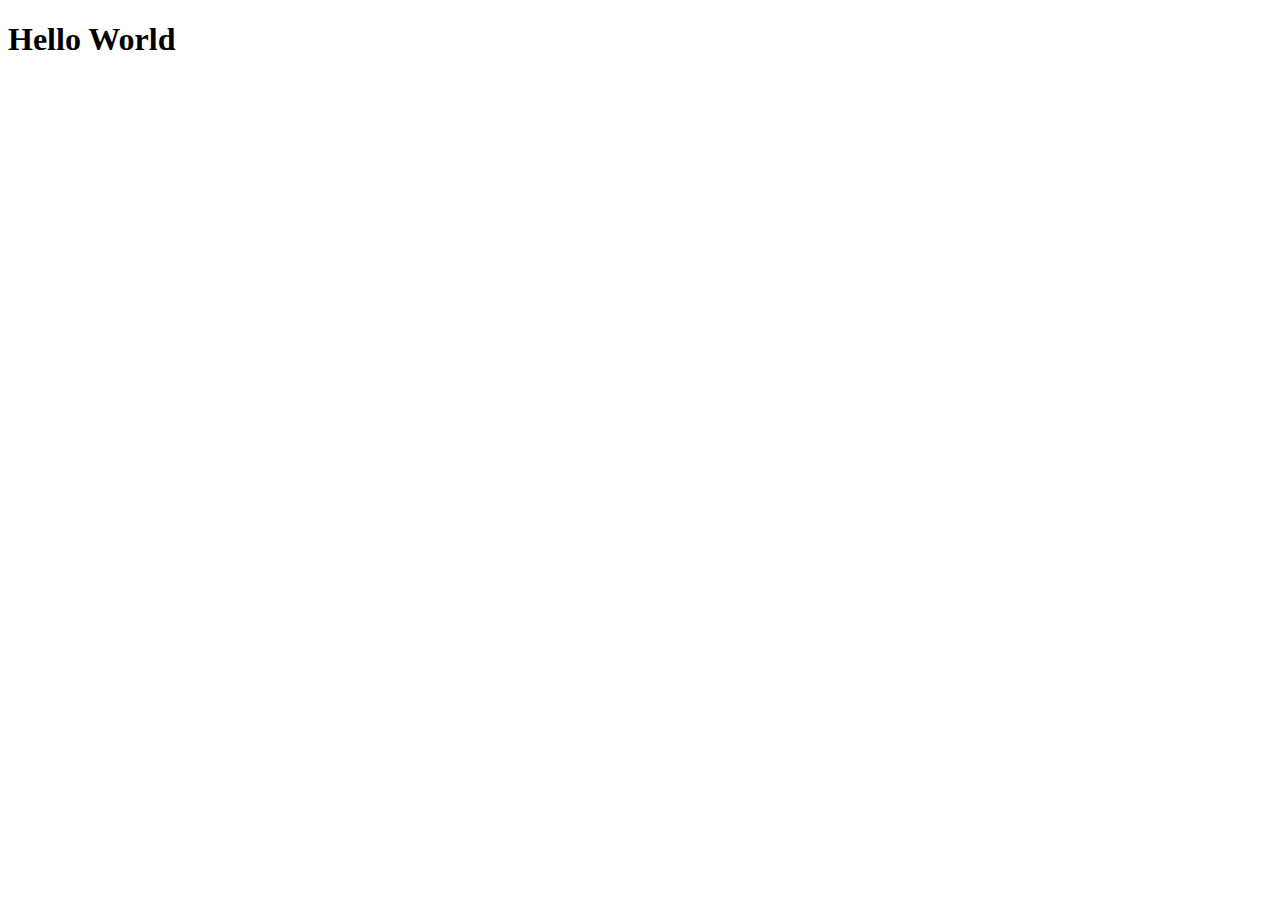
==== index.html @ 8eb497e4 "adadaad" ====
<!DOCTYPE html>
<html lang="en">
  <head>
    <meta charset="UTF-8" />
    <meta http-equiv="X-UA-Compatible" content="IE=edge" />
    <meta name="viewport" content="width=<device-width>, initial-scale=1.0" />
    <title>Document</title>
  </head>
  <body>
    <h1>Hello World</h1>
  </body>
</html>
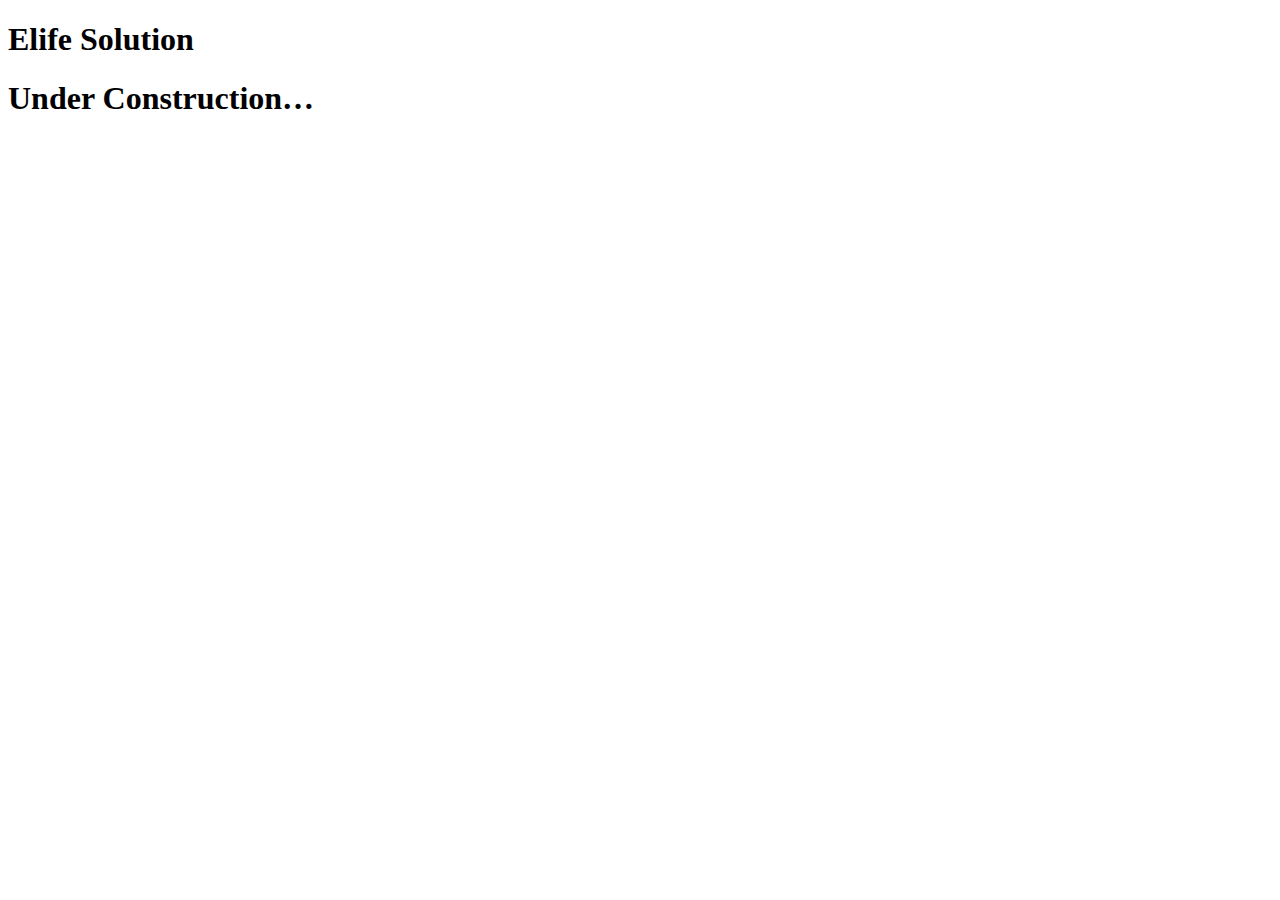
==== commit 406d62d3: "adadaaddfdfdffsffsfsfs" ====
--- a/index.html
+++ b/index.html
@@ -7,6 +7,7 @@
     <title>Document</title>
   </head>
   <body>
-    <h1>Hello World</h1>
+    <h1>Elife Solution</h1>
+    <h1>Under Construction…</h1>
   </body>
 </html>
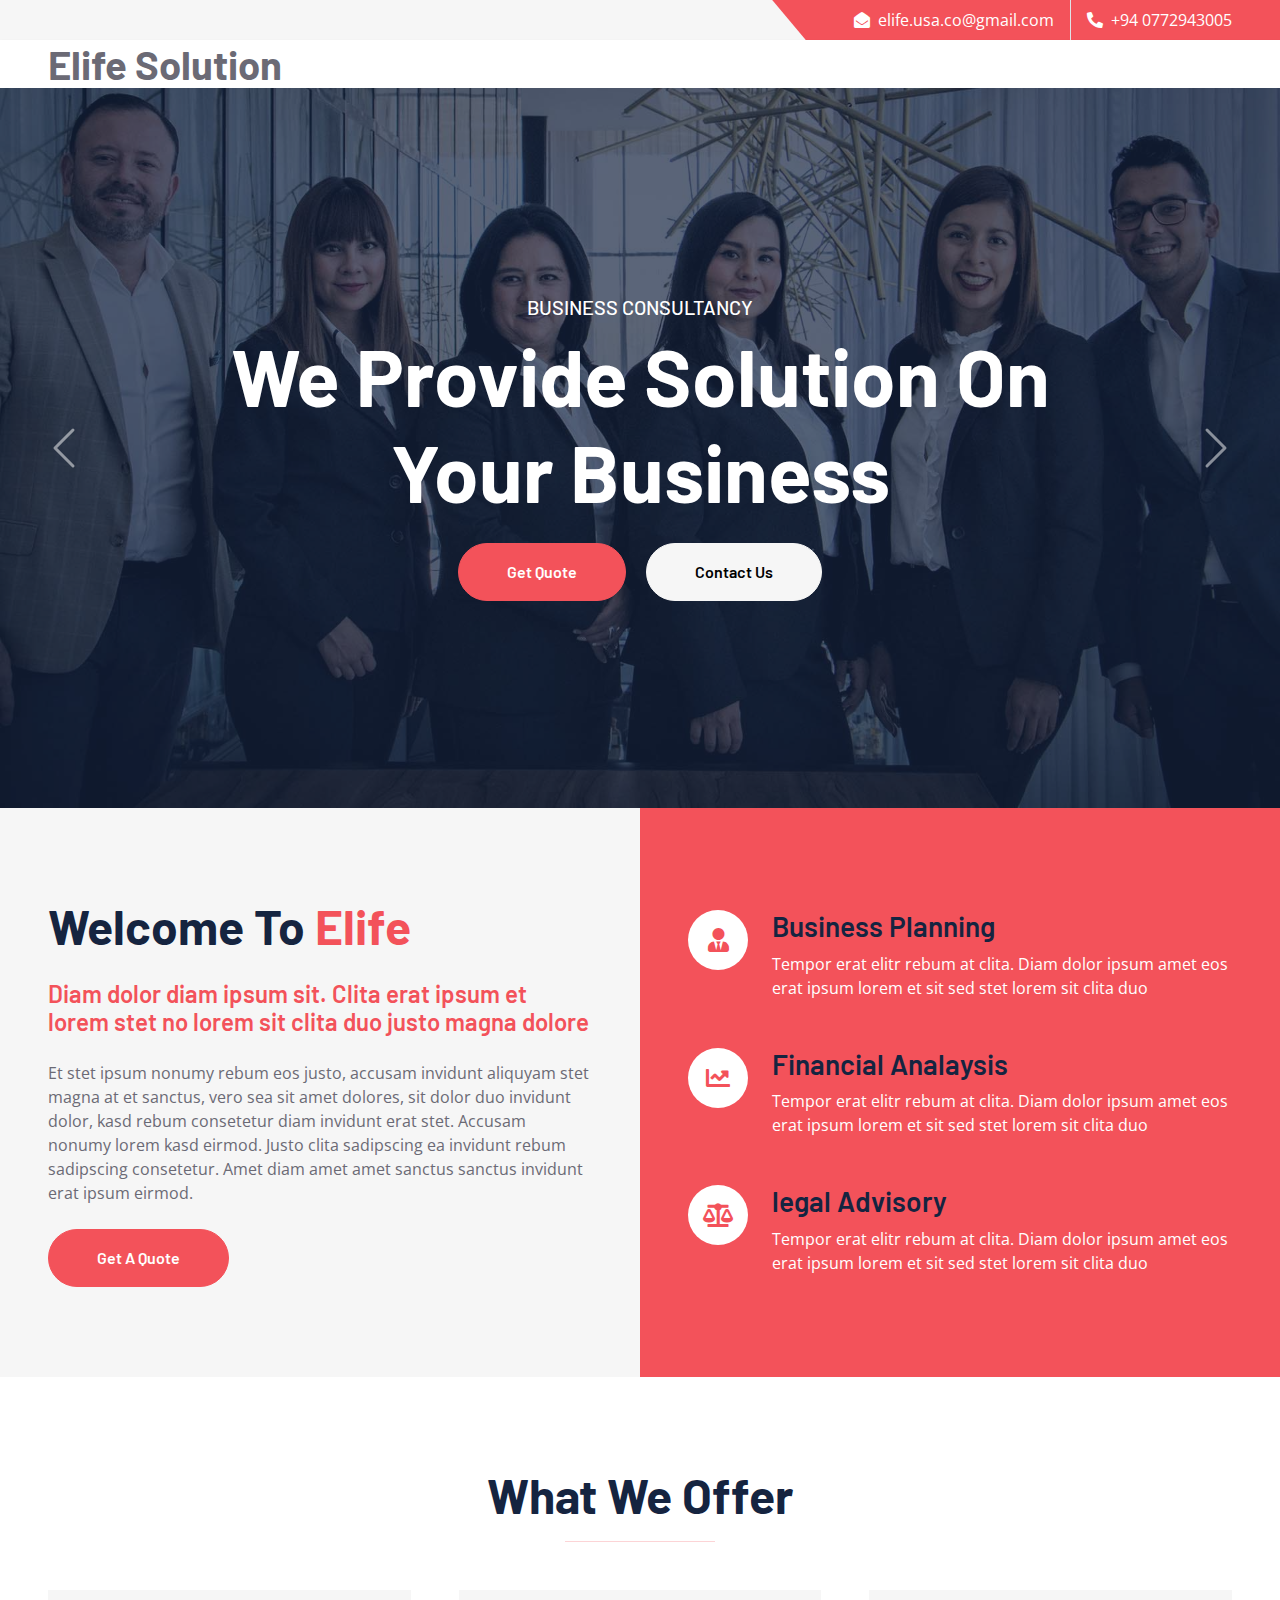
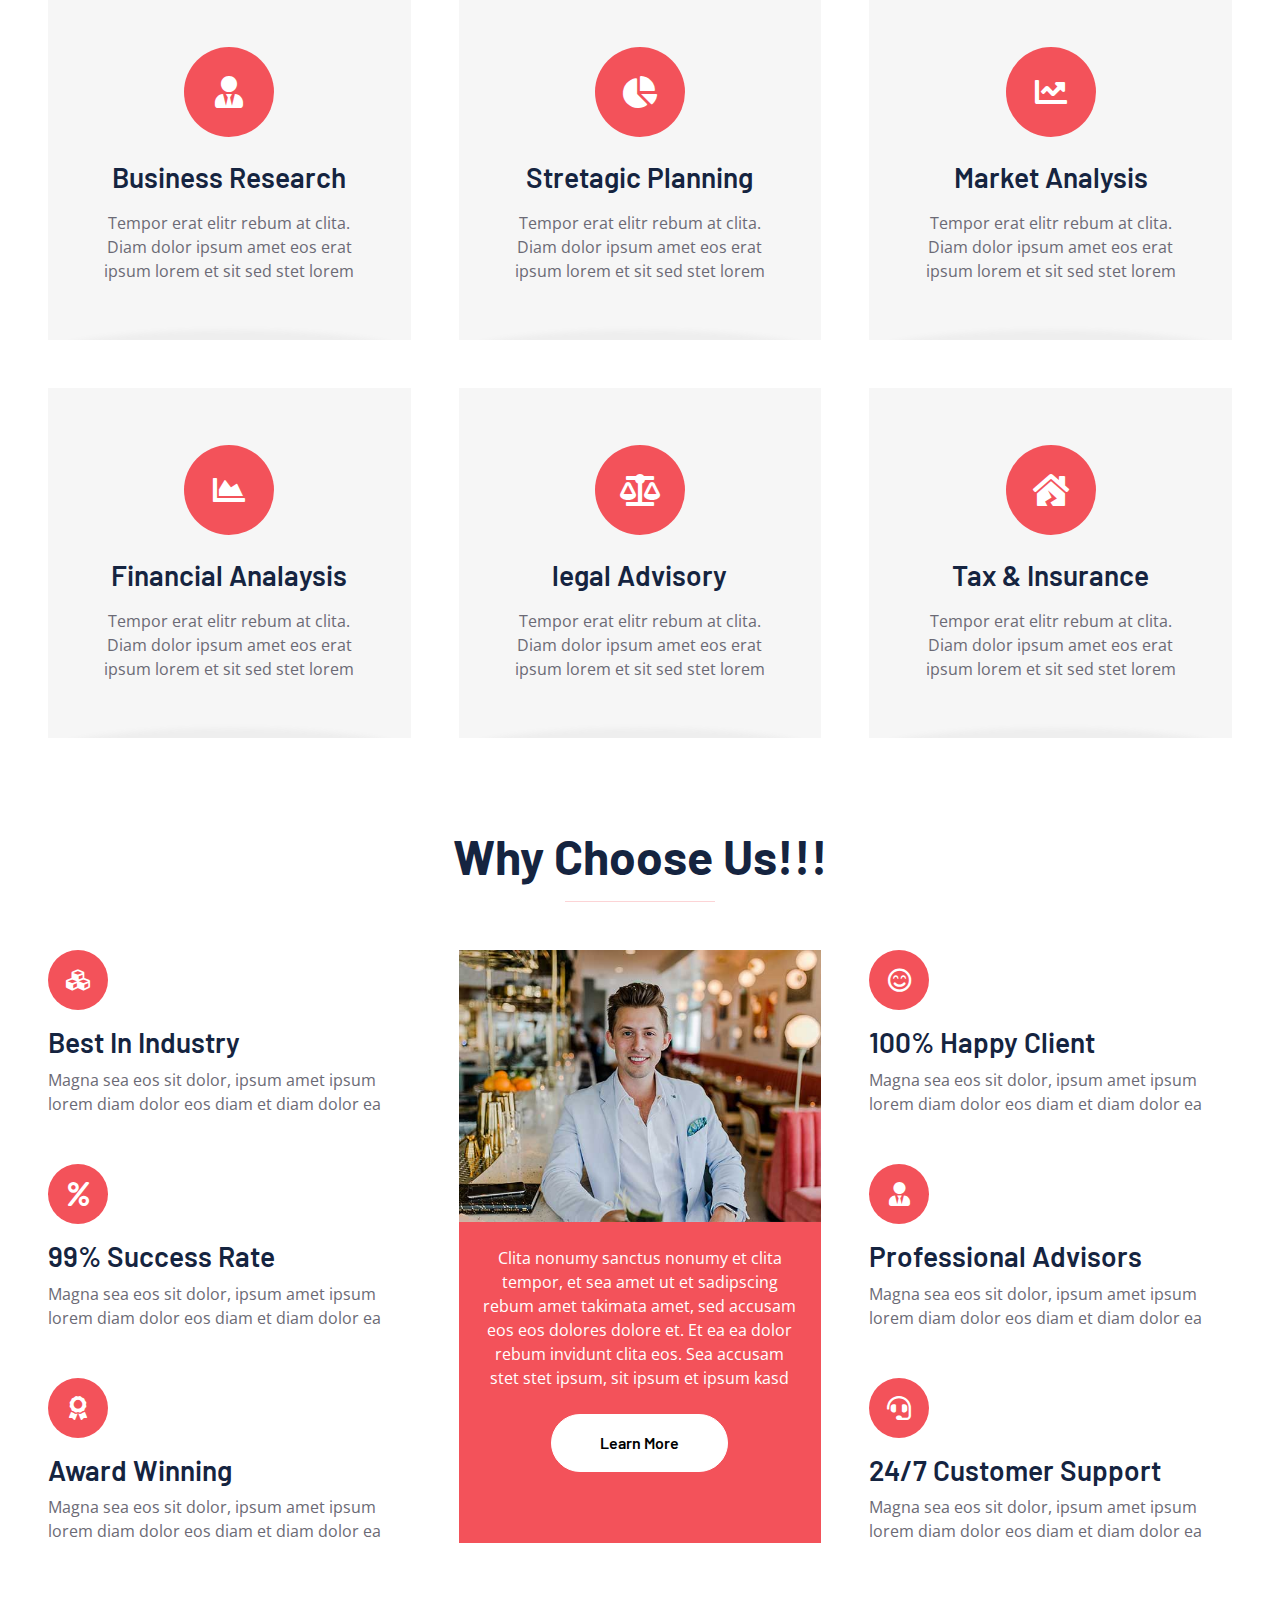
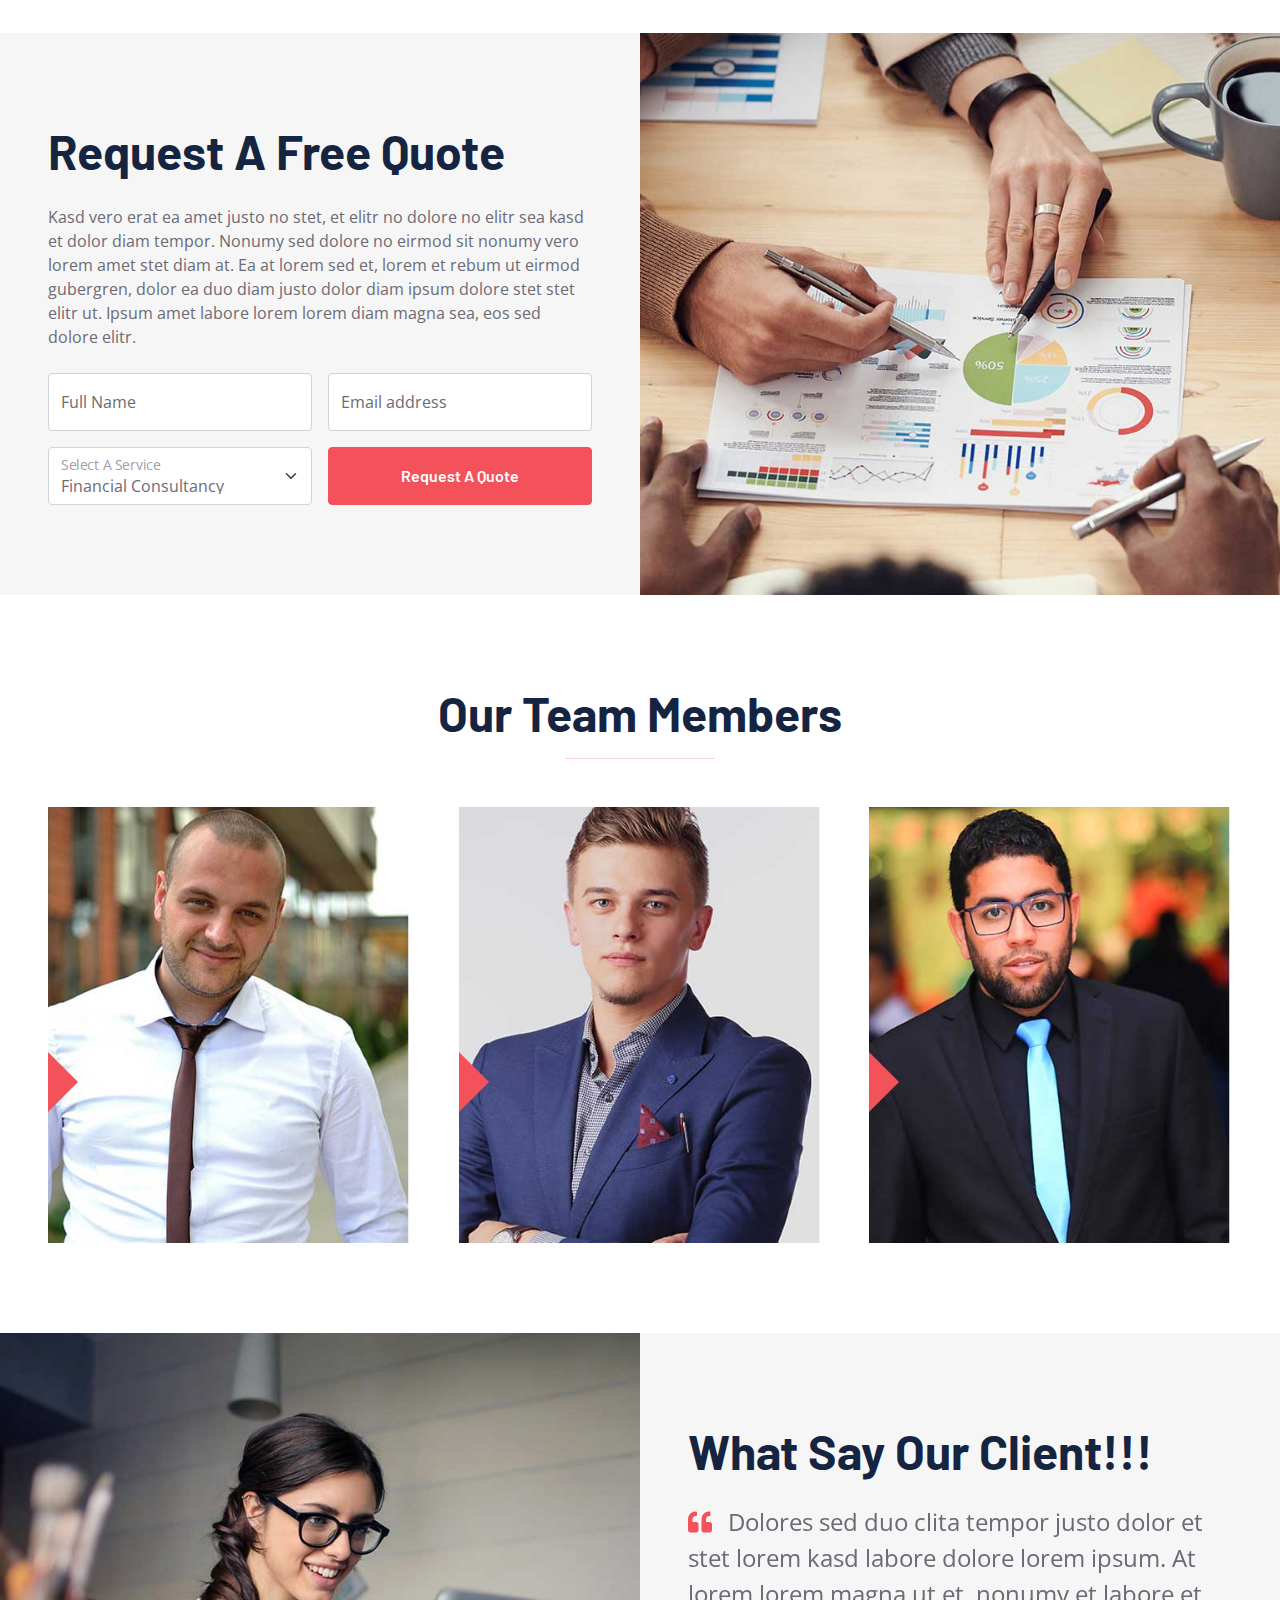
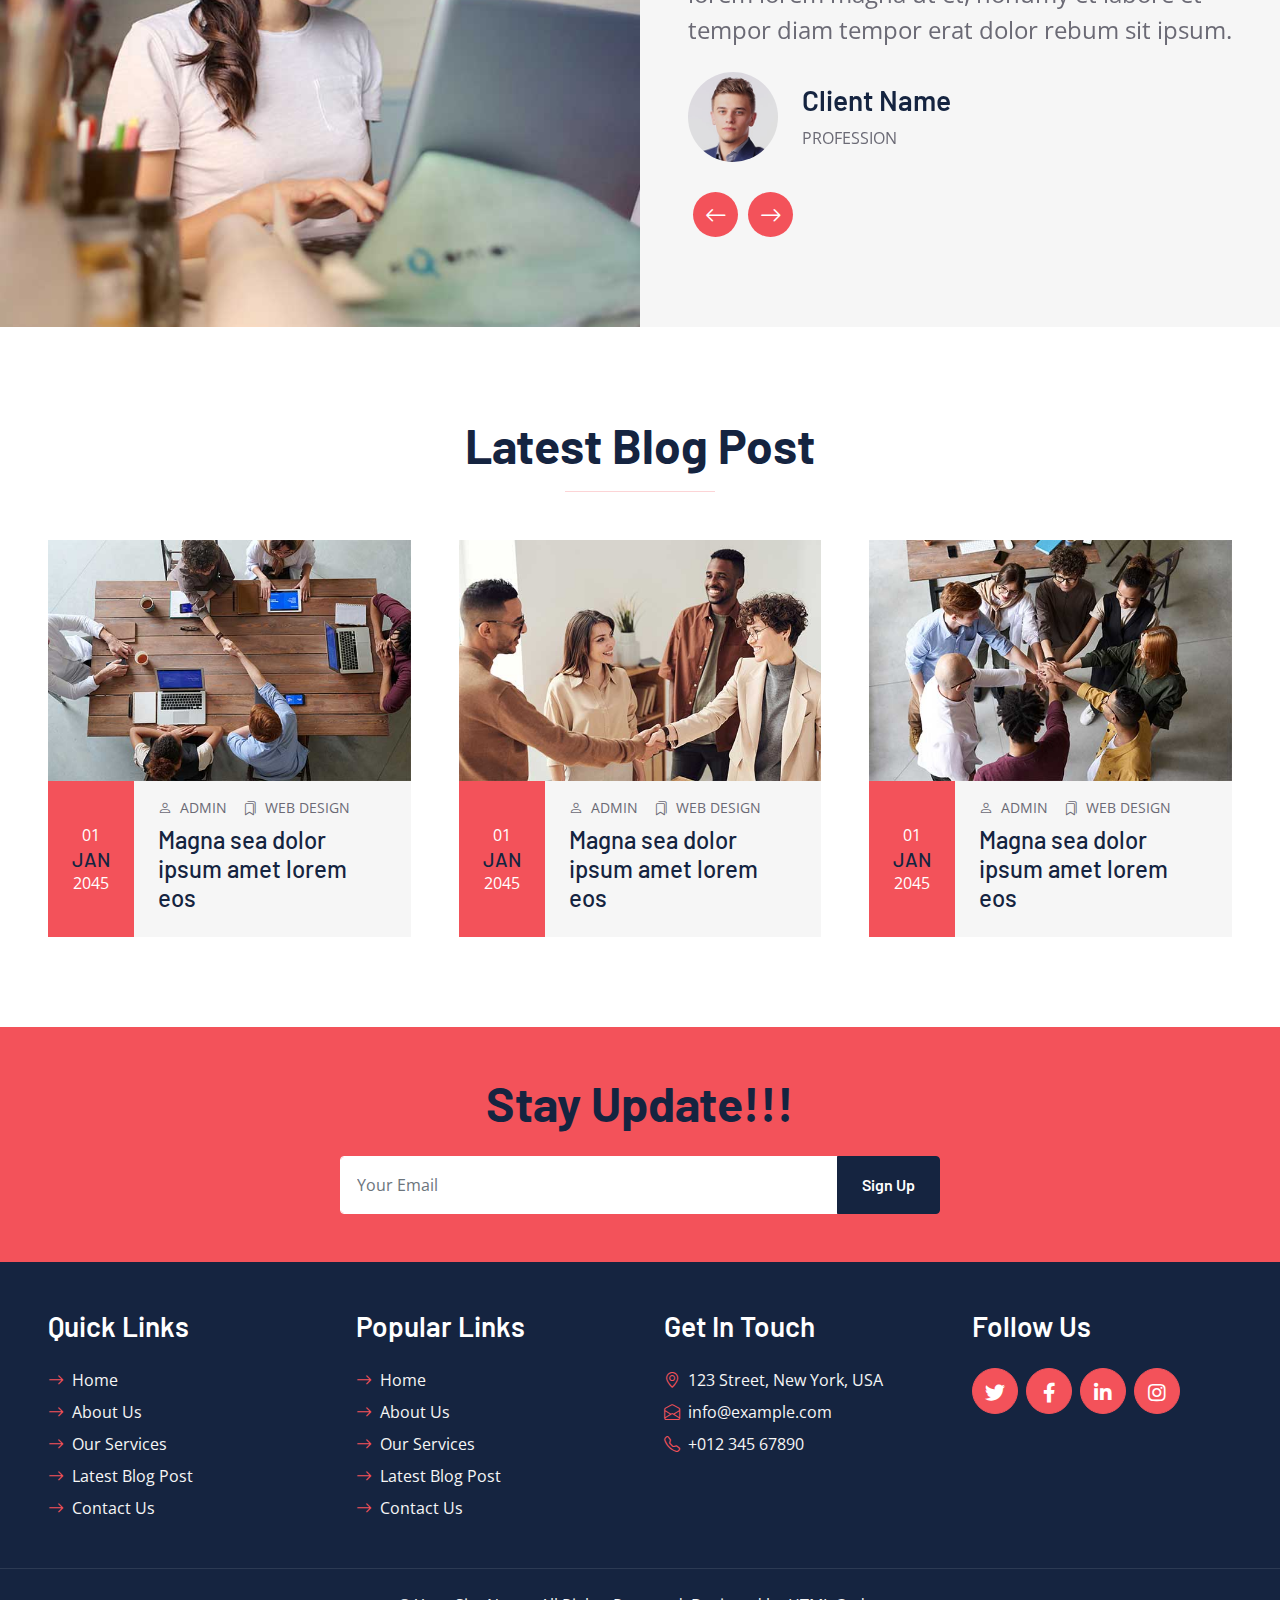
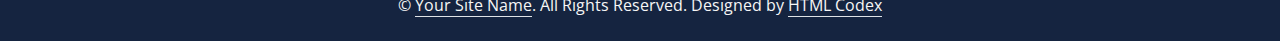
==== commit 9e3f2afc: "adadaaddfdfdffsffsfsfs" ====
--- a/index.html
+++ b/index.html
@@ -1,13 +1,593 @@
 <!DOCTYPE html>
 <html lang="en">
-  <head>
-    <meta charset="UTF-8" />
-    <meta http-equiv="X-UA-Compatible" content="IE=edge" />
-    <meta name="viewport" content="width=<device-width>, initial-scale=1.0" />
-    <title>Document</title>
-  </head>
-  <body>
-    <h1>Elife Solution</h1>
-    <h1>Under Construction…</h1>
-  </body>
-</html>
+
+<head>
+    <meta charset="utf-8">
+    <title>CONSULT - Consultancy Website Template</title>
+    <meta content="width=device-width, initial-scale=1.0" name="viewport">
+    <meta content="Free HTML Templates" name="keywords">
+    <meta content="Free HTML Templates" name="description">
+
+    <!-- Favicon -->
+    <link href="img/favicon.ico" rel="icon">
+
+    <!-- Google Web Fonts -->
+    <link rel="preconnect" href="https://fonts.googleapis.com">
+    <link rel="preconnect" href="https://fonts.gstatic.com" crossorigin>
+    <link href="https://fonts.googleapis.com/css2?family=Barlow:wght@500;600;700&family=Open+Sans:wght@400;600&display=swap" rel="stylesheet"> 
+
+    <!-- Icon Font Stylesheet -->
+    <link href="https://cdnjs.cloudflare.com/ajax/libs/font-awesome/5.10.0/css/all.min.css" rel="stylesheet">
+    <link href="https://cdn.jsdelivr.net/npm/bootstrap-icons@1.4.1/font/bootstrap-icons.css" rel="stylesheet">
+
+    <!-- Libraries Stylesheet -->
+    <link href="lib/owlcarousel/assets/owl.carousel.min.css" rel="stylesheet">
+
+    <!-- Customized Bootstrap Stylesheet -->
+    <link href="css/bootstrap.min.css" rel="stylesheet">
+
+    <!-- Template Stylesheet -->
+    <link href="css/style.css" rel="stylesheet">
+</head>
+
+<div>
+    <!-- Topbar Start -->
+    <div class="container-fluid bg-secondary ps-5 pe-0 d-none d-lg-block">
+        <div class="row gx-0">
+            <div class="col-md-6 text-center text-lg-start mb-2 mb-lg-0">
+                <!-- <div class="d-inline-flex align-items-center">
+                    <a class="text-body py-2 pe-3 border-end" href=""><small>FAQs</small></a>
+                    <a class="text-body py-2 px-3 border-end" href=""><small>Support</small></a>
+                    <a class="text-body py-2 px-3 border-end" href=""><small>Privacy</small></a>
+                    <a class="text-body py-2 px-3 border-end" href=""><small>Policy</small></a>
+                    <a class="text-body py-2 ps-3" href=""><small>Career</small></a>
+                </div> -->
+            </div>
+            <div class="col-md-6 text-center text-lg-end">
+                <div class="position-relative d-inline-flex align-items-center bg-primary text-white top-shape px-5">
+                    <div class="me-3 pe-3 border-end py-2">
+                        <p class="m-0"><i class="fa fa-envelope-open me-2"></i>elife.usa.co@gmail.com</p>
+                    </div>
+                    <div class="py-2">
+                        <p class="m-0"><i class="fa fa-phone-alt me-2"></i>+94 0772943005</p>
+                    </div>
+                </div>
+            </div>
+        </div>
+    </div>
+    <!-- Topbar End -->
+
+
+    <!-- Navbar Start -->
+    <nav class="navbar navbar-expand-lg bg-white navbar-light shadow-sm px-5 py-3 py-lg-0">
+        <a href="index.html" class="navbar-brand p-0">
+            <h1 class="m-0 text-body text-primary">
+                
+                <!-- <i class="far fa-smile text-primary me-2"> -->
+
+
+            </i>Elife Solution</h1>
+        </a>
+        <button class="navbar-toggler" type="button" data-bs-toggle="collapse" data-bs-target="#navbarCollapse">
+            <span class="navbar-toggler-icon"></span>
+        </button>
+        <div class="collapse navbar-collapse" id="navbarCollapse">
+            <!-- <div class="navbar-nav ms-auto py-0 me-n3">
+                <a href="index.html" class="nav-item nav-link active">Home</a>
+                <a href="about.html" class="nav-item nav-link">About</a>
+                <a href="service.html" class="nav-item nav-link">Service</a>
+                <div class="nav-item dropdown">
+                    <a href="#" class="nav-link dropdown-toggle" data-bs-toggle="dropdown">Pages</a>
+                    <div class="dropdown-menu m-0">
+                        <a href="blog.html" class="dropdown-item">Blog Grid</a>
+                        <a href="detail.html" class="dropdown-item">Blog Detail</a>
+                        <a href="feature.html" class="dropdown-item">Features</a>
+                        <a href="quote.html" class="dropdown-item">Quote Form</a>
+                        <a href="team.html" class="dropdown-item">The Team</a>
+                        <a href="testimonial.html" class="dropdown-item">Testimonial</a>
+                    </div>
+                </div>
+                <a href="contact.html" class="nav-item nav-link">Contact</a>
+            </div> -->
+        </div>
+    </nav>
+    <!-- Navbar End -->
+
+
+    <!-- Carousel Start -->
+    <div class="container-fluid p-0">
+        <div id="header-carousel" class="carousel slide carousel-fade" data-bs-ride="carousel">
+            <div class="carousel-inner">
+                <div class="carousel-item active">
+                    <img class="w-100" src="img/carousel-1.jpg" alt="Image">
+                    <div class="carousel-caption d-flex flex-column align-items-center justify-content-center">
+                        <div class="p-3" style="max-width: 900px;">
+                            <h5 class="text-white text-uppercase">Business Consultancy</h5>
+                            <h1 class="display-1 text-white mb-md-4">We Provide Solution On Your Business</h1>
+                            <a href="" class="btn btn-primary py-md-3 px-md-5 me-3 rounded-pill">Get Quote</a>
+                            <a href="" class="btn btn-secondary py-md-3 px-md-5 rounded-pill">Contact Us</a>
+                        </div>
+                    </div>
+                </div>
+                <div class="carousel-item">
+                    <img class="w-100" src="img/carousel-2.jpg" alt="Image">
+                    <div class="carousel-caption d-flex flex-column align-items-center justify-content-center">
+                        <div class="p-3" style="max-width: 900px;">
+                            <h5 class="text-white text-uppercase">Business Consultancy</h5>
+                            <h1 class="display-1 text-white mb-md-4">Take Our Help To Reach The Top Level</h1>
+                            <a href="" class="btn btn-primary py-md-3 px-md-5 me-3 rounded-pill">Get Quote</a>
+                            <a href="" class="btn btn-secondary py-md-3 px-md-5 rounded-pill">Contact Us</a>
+                        </div>
+                    </div>
+                </div>
+            </div>
+            <button class="carousel-control-prev" type="button" data-bs-target="#header-carousel"
+                data-bs-slide="prev">
+                <span class="carousel-control-prev-icon" aria-hidden="true"></span>
+                <span class="visually-hidden">Previous</span>
+            </button>
+            <button class="carousel-control-next" type="button" data-bs-target="#header-carousel"
+                data-bs-slide="next">
+                <span class="carousel-control-next-icon" aria-hidden="true"></span>
+                <span class="visually-hidden">Next</span>
+            </button>
+        </div>
+    </div>
+    <!-- Carousel End -->
+
+
+    <!-- About Start -->
+    <div class="container-fluid bg-secondary p-0">
+        <div class="row g-0">
+            <div class="col-lg-6 py-6 px-5">
+                <h1 class="display-5 mb-4">Welcome To <span class="text-primary">Elife</span></h1>
+                <h4 class="text-primary mb-4">Diam dolor diam ipsum sit. Clita erat ipsum et lorem stet no lorem sit clita duo justo magna dolore</h4>
+                <p class="mb-4">Et stet ipsum nonumy rebum eos justo, accusam invidunt aliquyam stet magna at et sanctus, vero sea sit amet dolores, sit dolor duo invidunt dolor, kasd rebum consetetur diam invidunt erat stet. Accusam nonumy lorem kasd eirmod. Justo clita sadipscing ea invidunt rebum sadipscing consetetur. Amet diam amet amet sanctus sanctus invidunt erat ipsum eirmod.</p>
+                <a href="" class="btn btn-primary py-md-3 px-md-5 rounded-pill">Get A Quote</a>
+            </div>
+            <div class="col-lg-6">
+                <div class="h-100 d-flex flex-column justify-content-center bg-primary p-5">
+                    <div class="d-flex text-white mb-5">
+                        <div class="d-flex flex-shrink-0 align-items-center justify-content-center bg-white text-primary rounded-circle mx-auto mb-4" style="width: 60px; height: 60px;">
+                            <i class="fa fa-user-tie fs-4"></i>
+                        </div>
+                        <div class="ps-4">
+                            <h3>Business Planning</h3>
+                            <p class="mb-0">Tempor erat elitr rebum at clita. Diam dolor ipsum amet eos erat ipsum lorem et sit sed stet lorem sit clita duo</p>
+                        </div>
+                    </div>
+                    <div class="d-flex text-white mb-5">
+                        <div class="d-flex flex-shrink-0 align-items-center justify-content-center bg-white text-primary rounded-circle mx-auto mb-4" style="width: 60px; height: 60px;">
+                            <i class="fa fa-chart-line fs-4"></i>
+                        </div>
+                        <div class="ps-4">
+                            <h3>Financial Analaysis</h3>
+                            <p class="mb-0">Tempor erat elitr rebum at clita. Diam dolor ipsum amet eos erat ipsum lorem et sit sed stet lorem sit clita duo</p>
+                        </div>
+                    </div>
+                    <div class="d-flex text-white">
+                        <div class="d-flex flex-shrink-0 align-items-center justify-content-center bg-white text-primary rounded-circle mx-auto mb-4" style="width: 60px; height: 60px;">
+                            <i class="fa fa-balance-scale fs-4"></i>
+                        </div>
+                        <div class="ps-4">
+                            <h3>legal Advisory</h3>
+                            <p class="mb-0">Tempor erat elitr rebum at clita. Diam dolor ipsum amet eos erat ipsum lorem et sit sed stet lorem sit clita duo</p>
+                        </div>
+                    </div>
+                </div>
+            </div>
+        </div>
+    </div>
+    <!-- About End -->
+    
+
+    <!-- Services Start -->
+    <div class="container-fluid pt-6 px-5">
+        <div class="text-center mx-auto mb-5" style="max-width: 600px;">
+            <h1 class="display-5 mb-0">What We Offer</h1>
+            <hr class="w-25 mx-auto bg-primary">
+        </div>
+        <div class="row g-5">
+            <div class="col-lg-4 col-md-6">
+                <div class="service-item bg-secondary text-center px-5">
+                    <div class="d-flex align-items-center justify-content-center bg-primary text-white rounded-circle mx-auto mb-4" style="width: 90px; height: 90px;">
+                        <i class="fa fa-user-tie fa-2x"></i>
+                    </div>
+                    <h3 class="mb-3">Business Research</h3>
+                    <p class="mb-0">Tempor erat elitr rebum at clita. Diam dolor ipsum amet eos erat ipsum lorem et sit sed stet lorem</p>
+                </div>
+            </div>
+            <div class="col-lg-4 col-md-6">
+                <div class="service-item bg-secondary text-center px-5">
+                    <div class="d-flex align-items-center justify-content-center bg-primary text-white rounded-circle mx-auto mb-4" style="width: 90px; height: 90px;">
+                        <i class="fa fa-chart-pie fa-2x"></i>
+                    </div>
+                    <h3 class="mb-3">Stretagic Planning</h3>
+                    <p class="mb-0">Tempor erat elitr rebum at clita. Diam dolor ipsum amet eos erat ipsum lorem et sit sed stet lorem</p>
+                </div>
+            </div>
+            <div class="col-lg-4 col-md-6">
+                <div class="service-item bg-secondary text-center px-5">
+                    <div class="d-flex align-items-center justify-content-center bg-primary text-white rounded-circle mx-auto mb-4" style="width: 90px; height: 90px;">
+                        <i class="fa fa-chart-line fa-2x"></i>
+                    </div>
+                    <h3 class="mb-3">Market Analysis</h3>
+                    <p class="mb-0">Tempor erat elitr rebum at clita. Diam dolor ipsum amet eos erat ipsum lorem et sit sed stet lorem</p>
+                </div>
+            </div>
+            <div class="col-lg-4 col-md-6">
+                <div class="service-item bg-secondary text-center px-5">
+                    <div class="d-flex align-items-center justify-content-center bg-primary text-white rounded-circle mx-auto mb-4" style="width: 90px; height: 90px;">
+                        <i class="fa fa-chart-area fa-2x"></i>
+                    </div>
+                    <h3 class="mb-3">Financial Analaysis</h3>
+                    <p class="mb-0">Tempor erat elitr rebum at clita. Diam dolor ipsum amet eos erat ipsum lorem et sit sed stet lorem</p>
+                </div>
+            </div>
+            <div class="col-lg-4 col-md-6">
+                <div class="service-item bg-secondary text-center px-5">
+                    <div class="d-flex align-items-center justify-content-center bg-primary text-white rounded-circle mx-auto mb-4" style="width: 90px; height: 90px;">
+                        <i class="fa fa-balance-scale fa-2x"></i>
+                    </div>
+                    <h3 class="mb-3">legal Advisory</h3>
+                    <p class="mb-0">Tempor erat elitr rebum at clita. Diam dolor ipsum amet eos erat ipsum lorem et sit sed stet lorem</p>
+                </div>
+            </div>
+            <div class="col-lg-4 col-md-6">
+                <div class="service-item bg-secondary text-center px-5">
+                    <div class="d-flex align-items-center justify-content-center bg-primary text-white rounded-circle mx-auto mb-4" style="width: 90px; height: 90px;">
+                        <i class="fa fa-house-damage fa-2x"></i>
+                    </div>
+                    <h3 class="mb-3">Tax & Insurance</h3>
+                    <p class="mb-0">Tempor erat elitr rebum at clita. Diam dolor ipsum amet eos erat ipsum lorem et sit sed stet lorem</p>
+                </div>
+            </div>
+        </div>
+    </div>
+    <!-- Services End -->
+
+
+    <!-- Features Start -->
+    <div class="container-fluid py-6 px-5">
+        <div class="text-center mx-auto mb-5" style="max-width: 600px;">
+            <h1 class="display-5 mb-0">Why Choose Us!!!</h1>
+            <hr class="w-25 mx-auto bg-primary">
+        </div>
+        <div class="row g-5">
+            <div class="col-lg-4">
+                <div class="row g-5">
+                    <div class="col-12">
+                        <div class="bg-primary rounded-circle d-flex align-items-center justify-content-center mb-3" style="width: 60px; height: 60px;">
+                            <i class="fa fa-cubes fs-4 text-white"></i>
+                        </div>
+                        <h3>Best In Industry</h3>
+                        <p class="mb-0">Magna sea eos sit dolor, ipsum amet ipsum lorem diam dolor eos diam et diam dolor ea</p>
+                    </div>
+                    <div class="col-12">
+                        <div class="bg-primary rounded-circle d-flex align-items-center justify-content-center mb-3" style="width: 60px; height: 60px;">
+                            <i class="fa fa-percent fs-4 text-white"></i>
+                        </div>
+                        <h3>99% Success Rate</h3>
+                        <p class="mb-0">Magna sea eos sit dolor, ipsum amet ipsum lorem diam dolor eos diam et diam dolor ea</p>
+                    </div>
+                    <div class="col-12">
+                        <div class="bg-primary rounded-circle d-flex align-items-center justify-content-center mb-3" style="width: 60px; height: 60px;">
+                            <i class="fa fa-award fs-4 text-white"></i>
+                        </div>
+                        <h3>Award Winning</h3>
+                        <p class="mb-0">Magna sea eos sit dolor, ipsum amet ipsum lorem diam dolor eos diam et diam dolor ea</p>
+                    </div>
+                </div>
+            </div>
+            <div class="col-lg-4">
+                <div class="d-block bg-primary h-100 text-center">
+                    <img class="img-fluid" src="img/feature.jpg" alt="">
+                    <div class="p-4">
+                        <p class="text-white mb-4">Clita nonumy sanctus nonumy et clita tempor, et sea amet ut et sadipscing rebum amet takimata amet, sed accusam eos eos dolores dolore et. Et ea ea dolor rebum invidunt clita eos. Sea accusam stet stet ipsum, sit ipsum et ipsum kasd</p>
+                        <a href="" class="btn btn-light py-md-3 px-md-5 rounded-pill mb-2">Learn More</a>
+                    </div>
+                </div>
+            </div>
+            <div class="col-lg-4">
+                <div class="row g-5">
+                    <div class="col-12">
+                        <div class="bg-primary rounded-circle d-flex align-items-center justify-content-center mb-3" style="width: 60px; height: 60px;">
+                            <i class="far fa-smile-beam fs-4 text-white"></i>
+                        </div>
+                        <h3>100% Happy Client</h3>
+                        <p class="mb-0">Magna sea eos sit dolor, ipsum amet ipsum lorem diam dolor eos diam et diam dolor ea</p>
+                    </div>
+                    <div class="col-12">
+                        <div class="bg-primary rounded-circle d-flex align-items-center justify-content-center mb-3" style="width: 60px; height: 60px;">
+                            <i class="fa fa-user-tie fs-4 text-white"></i>
+                        </div>
+                        <h3>Professional Advisors</h3>
+                        <p class="mb-0">Magna sea eos sit dolor, ipsum amet ipsum lorem diam dolor eos diam et diam dolor ea</p>
+                    </div>
+                    <div class="col-12">
+                        <div class="bg-primary rounded-circle d-flex align-items-center justify-content-center mb-3" style="width: 60px; height: 60px;">
+                            <i class="fa fa-headset fs-4 text-white"></i>
+                        </div>
+                        <h3>24/7 Customer Support</h3>
+                        <p class="mb-0">Magna sea eos sit dolor, ipsum amet ipsum lorem diam dolor eos diam et diam dolor ea</p>
+                    </div>
+                </div>
+            </div>
+        </div>
+    </div>
+    <!-- Features Start -->
+
+
+    <!-- Quote Start -->
+    <div class="container-fluid bg-secondary px-0">
+        <div class="row g-0">
+            <div class="col-lg-6 py-6 px-5">
+                <h1 class="display-5 mb-4">Request A Free Quote</h1>
+                <p class="mb-4">Kasd vero erat ea amet justo no stet, et elitr no dolore no elitr sea kasd et dolor diam tempor. Nonumy sed dolore no eirmod sit nonumy vero lorem amet stet diam at. Ea at lorem sed et, lorem et rebum ut eirmod gubergren, dolor ea duo diam justo dolor diam ipsum dolore stet stet elitr ut. Ipsum amet labore lorem lorem diam magna sea, eos sed dolore elitr.</p>
+                <form>
+                    <div class="row gx-3">
+                        <div class="col-6">
+                            <div class="form-floating">
+                                <input type="text" class="form-control" id="form-floating-1" placeholder="John Doe">
+                                <label for="form-floating-1">Full Name</label>
+                            </div>
+                        </div>
+                        <div class="col-6">
+                            <div class="form-floating mb-3">
+                                <input type="email" class="form-control" id="form-floating-2" placeholder="name@example.com">
+                                <label for="form-floating-2">Email address</label>
+                            </div>
+                        </div>
+                        <div class="col-6">
+                            <div class="form-floating">
+                                <select class="form-select" id="floatingSelect" aria-label="Financial Consultancy">
+                                    <option selected>Financial Consultancy</option>
+                                    <option value="1">Strategy Consultancy</option>
+                                    <option value="2">Tax Consultancy</option>
+                                </select>
+                                <label for="floatingSelect">Select A Service</label>
+                            </div>
+                        </div>
+                        <div class="col-6">
+                            <button class="btn btn-primary w-100 h-100" type="submit">Request A Quote</button>
+                        </div>
+                    </div>
+                </form>
+            </div>
+            <div class="col-lg-6" style="min-height: 400px;">
+                <div class="position-relative h-100">
+                    <img class="position-absolute w-100 h-100" src="img/quote.jpg" style="object-fit: cover;">
+                </div>
+            </div>
+        </div>
+    </div>
+    <!-- Quote End -->
+
+
+    <!-- Team Start -->
+    <div class="container-fluid py-6 px-5">
+        <div class="text-center mx-auto mb-5" style="max-width: 600px;">
+            <h1 class="display-5 mb-0">Our Team Members</h1>
+            <hr class="w-25 mx-auto bg-primary">
+        </div>
+        <div class="row g-5">
+            <div class="col-lg-4">
+                <div class="team-item position-relative overflow-hidden">
+                    <img class="img-fluid w-100" src="img/team-1.jpg" alt="">
+                    <div class="team-text w-100 position-absolute top-50 text-center bg-primary p-4">
+                        <h3 class="text-white">Full Name</h3>
+                        <p class="text-white text-uppercase mb-0">Designation</p>
+                    </div>
+                </div>
+            </div>
+            <div class="col-lg-4">
+                <div class="team-item position-relative overflow-hidden">
+                    <img class="img-fluid w-100" src="img/team-2.jpg" alt="">
+                    <div class="team-text w-100 position-absolute top-50 text-center bg-primary p-4">
+                        <h3 class="text-white">Full Name</h3>
+                        <p class="text-white text-uppercase mb-0">Designation</p>
+                    </div>
+                </div>
+            </div>
+            <div class="col-lg-4">
+                <div class="team-item position-relative overflow-hidden">
+                    <img class="img-fluid w-100" src="img/team-3.jpg" alt="">
+                    <div class="team-text w-100 position-absolute top-50 text-center bg-primary p-4">
+                        <h3 class="text-white">Full Name</h3>
+                        <p class="text-white text-uppercase mb-0">Designation</p>
+                    </div>
+                </div>
+            </div>
+        </div>
+    </div>
+    <!-- Team End -->
+
+
+    <!-- Testimonial Start -->
+    <div class="container-fluid bg-secondary p-0">
+        <div class="row g-0">
+            <div class="col-lg-6" style="min-height: 500px;">
+                <div class="position-relative h-100">
+                    <img class="position-absolute w-100 h-100" src="img/testimonial.jpg" style="object-fit: cover;">
+                </div>
+            </div>
+            <div class="col-lg-6 py-6 px-5">
+                <h1 class="display-5 mb-4">What Say Our Client!!!</h1>
+                <div class="owl-carousel testimonial-carousel">
+                    <div class="testimonial-item">
+                        <p class="fs-4 fw-normal mb-4"><i class="fa fa-quote-left text-primary me-3"></i>Dolores sed duo clita tempor justo dolor et stet lorem kasd labore dolore lorem ipsum. At lorem lorem magna ut et, nonumy et labore et tempor diam tempor erat dolor rebum sit ipsum.</p>
+                        <div class="d-flex align-items-center">
+                            <img class="img-fluid rounded-circle" src="img/testimonial-1.jpg" alt="">
+                            <div class="ps-4">
+                                <h3>Client Name</h3>
+                                <span class="text-uppercase">Profession</span>
+                            </div>
+                        </div>
+                    </div>
+                    <div class="testimonial-item">
+                        <p class="fs-4 fw-normal mb-4"><i class="fa fa-quote-left text-primary me-3"></i>Dolores sed duo clita tempor justo dolor et stet lorem kasd labore dolore lorem ipsum. At lorem lorem magna ut et, nonumy et labore et tempor diam tempor erat dolor rebum sit ipsum.</p>
+                        <div class="d-flex align-items-center">
+                            <img class="img-fluid rounded-circle" src="img/testimonial-2.jpg" alt="">
+                            <div class="ps-4">
+                                <h3>Client Name</h3>
+                                <span class="text-uppercase">Profession</span>
+                            </div>
+                        </div>
+                    </div>
+                </div>
+            </div>
+        </div>
+    </div>
+    <!-- Testimonial End -->
+
+
+    <!-- Blog Start -->
+    <div class="container-fluid py-6 px-5">
+        <div class="text-center mx-auto mb-5" style="max-width: 600px;">
+            <h1 class="display-5 mb-0">Latest Blog Post</h1>
+            <hr class="w-25 mx-auto bg-primary">
+        </div>
+        <div class="row g-5">
+            <div class="col-lg-4">
+                <div class="blog-item">
+                    <div class="position-relative overflow-hidden">
+                        <img class="img-fluid" src="img/blog-1.jpg" alt="">
+                    </div>
+                    <div class="bg-secondary d-flex">
+                        <div class="flex-shrink-0 d-flex flex-column justify-content-center text-center bg-primary text-white px-4">
+                            <span>01</span>
+                            <h5 class="text-uppercase m-0">Jan</h5>
+                            <span>2045</span>
+                        </div>
+                        <div class="d-flex flex-column justify-content-center py-3 px-4">
+                            <div class="d-flex mb-2">
+                                <small class="text-uppercase me-3"><i class="bi bi-person me-2"></i>Admin</small>
+                                <small class="text-uppercase me-3"><i class="bi bi-bookmarks me-2"></i>Web Design</small>
+                            </div>
+                            <a class="h4" href="">Magna sea dolor ipsum amet lorem eos</a>
+                        </div>
+                    </div>
+                </div>
+            </div>
+            <div class="col-lg-4">
+                <div class="blog-item">
+                    <div class="position-relative overflow-hidden">
+                        <img class="img-fluid" src="img/blog-2.jpg" alt="">
+                    </div>
+                    <div class="bg-secondary d-flex">
+                        <div class="flex-shrink-0 d-flex flex-column justify-content-center text-center bg-primary text-white px-4">
+                            <span>01</span>
+                            <h5 class="text-uppercase m-0">Jan</h5>
+                            <span>2045</span>
+                        </div>
+                        <div class="d-flex flex-column justify-content-center py-3 px-4">
+                            <div class="d-flex mb-2">
+                                <small class="text-uppercase me-3"><i class="bi bi-person me-2"></i>Admin</small>
+                                <small class="text-uppercase me-3"><i class="bi bi-bookmarks me-2"></i>Web Design</small>
+                            </div>
+                            <a class="h4" href="">Magna sea dolor ipsum amet lorem eos</a>
+                        </div>
+                    </div>
+                </div>
+            </div>
+            <div class="col-lg-4">
+                <div class="blog-item">
+                    <div class="position-relative overflow-hidden">
+                        <img class="img-fluid" src="img/blog-3.jpg" alt="">
+                    </div>
+                    <div class="bg-secondary d-flex">
+                        <div class="flex-shrink-0 d-flex flex-column justify-content-center text-center bg-primary text-white px-4">
+                            <span>01</span>
+                            <h5 class="text-uppercase m-0">Jan</h5>
+                            <span>2045</span>
+                        </div>
+                        <div class="d-flex flex-column justify-content-center py-3 px-4">
+                            <div class="d-flex mb-2">
+                                <small class="text-uppercase me-3"><i class="bi bi-person me-2"></i>Admin</small>
+                                <small class="text-uppercase me-3"><i class="bi bi-bookmarks me-2"></i>Web Design</small>
+                            </div>
+                            <a class="h4" href="">Magna sea dolor ipsum amet lorem eos</a>
+                        </div>
+                    </div>
+                </div>
+            </div>
+        </div>
+    </div>
+    <!-- Blog End -->
+    
+
+    <!-- Footer Start -->
+    <div class="container-fluid bg-primary text-secondary p-5">
+        <div class="row g-5">
+            <div class="col-12 text-center">
+                <h1 class="display-5 mb-4">Stay Update!!!</h1>
+                <form class="mx-auto" style="max-width: 600px;">
+                    <div class="input-group">
+                        <input type="text" class="form-control border-white p-3" placeholder="Your Email">
+                        <button class="btn btn-dark px-4">Sign Up</button>
+                    </div>
+                </form>
+            </div>
+        </div>
+    </div>
+    <div class="container-fluid bg-dark text-secondary p-5">
+        <div class="row g-5">
+            <div class="col-lg-3 col-md-6">
+                <h3 class="text-white mb-4">Quick Links</h3>
+                <div class="d-flex flex-column justify-content-start">
+                    <a class="text-secondary mb-2" href="#"><i class="bi bi-arrow-right text-primary me-2"></i>Home</a>
+                    <a class="text-secondary mb-2" href="#"><i class="bi bi-arrow-right text-primary me-2"></i>About Us</a>
+                    <a class="text-secondary mb-2" href="#"><i class="bi bi-arrow-right text-primary me-2"></i>Our Services</a>
+                    <a class="text-secondary mb-2" href="#"><i class="bi bi-arrow-right text-primary me-2"></i>Latest Blog Post</a>
+                    <a class="text-secondary" href="#"><i class="bi bi-arrow-right text-primary me-2"></i>Contact Us</a>
+                </div>
+            </div>
+            <div class="col-lg-3 col-md-6">
+                <h3 class="text-white mb-4">Popular Links</h3>
+                <div class="d-flex flex-column justify-content-start">
+                    <a class="text-secondary mb-2" href="#"><i class="bi bi-arrow-right text-primary me-2"></i>Home</a>
+                    <a class="text-secondary mb-2" href="#"><i class="bi bi-arrow-right text-primary me-2"></i>About Us</a>
+                    <a class="text-secondary mb-2" href="#"><i class="bi bi-arrow-right text-primary me-2"></i>Our Services</a>
+                    <a class="text-secondary mb-2" href="#"><i class="bi bi-arrow-right text-primary me-2"></i>Latest Blog Post</a>
+                    <a class="text-secondary" href="#"><i class="bi bi-arrow-right text-primary me-2"></i>Contact Us</a>
+                </div>
+            </div>
+            <div class="col-lg-3 col-md-6">
+                <h3 class="text-white mb-4">Get In Touch</h3>
+                <p class="mb-2"><i class="bi bi-geo-alt text-primary me-2"></i>123 Street, New York, USA</p>
+                <p class="mb-2"><i class="bi bi-envelope-open text-primary me-2"></i>info@example.com</p>
+                <p class="mb-0"><i class="bi bi-telephone text-primary me-2"></i>+012 345 67890</p>
+            </div>
+            <div class="col-lg-3 col-md-6">
+                <h3 class="text-white mb-4">Follow Us</h3>
+                <div class="d-flex">
+                    <a class="btn btn-lg btn-primary btn-lg-square rounded-circle me-2" href="#"><i class="fab fa-twitter fw-normal"></i></a>
+                    <a class="btn btn-lg btn-primary btn-lg-square rounded-circle me-2" href="#"><i class="fab fa-facebook-f fw-normal"></i></a>
+                    <a class="btn btn-lg btn-primary btn-lg-square rounded-circle me-2" href="#"><i class="fab fa-linkedin-in fw-normal"></i></a>
+                    <a class="btn btn-lg btn-primary btn-lg-square rounded-circle" href="#"><i class="fab fa-instagram fw-normal"></i></a>
+                </div>
+            </div>
+        </div>
+    </div>
+    <div class="container-fluid bg-dark text-secondary text-center border-top py-4 px-5" style="border-color: rgba(256, 256, 256, .1) !important;">
+        <p class="m-0">&copy; <a class="text-secondary border-bottom" href="#">Your Site Name</a>. All Rights Reserved. Designed by <a class="text-secondary border-bottom" href="https://htmlcodex.com">HTML Codex</a></p>
+    </div>
+    <!-- Footer End -->
+
+
+    <!-- Back to Top -->
+    <a href="#" class="btn btn-lg btn-primary btn-lg-square rounded-circle back-to-top"><i class="bi bi-arrow-up"></i></a>
+
+
+    <!-- JavaScript Libraries -->
+    <script src="https://code.jquery.com/jquery-3.4.1.min.js"></script>
+    <script src="https://cdn.jsdelivr.net/npm/bootstrap@5.0.0/dist/js/bootstrap.bundle.min.js"></script>
+    <script src="lib/easing/easing.min.js"></script>
+    <script src="lib/waypoints/waypoints.min.js"></script>
+    <script src="lib/owlcarousel/owl.carousel.min.js"></script>
+
+    <!-- Template Javascript -->
+    <script src="js/main.js"></script>
+</body>
+
+</html>--- a/css/style.css
+++ b/css/style.css
@@ -0,0 +1,254 @@
+/********** Template CSS **********/
+:root {
+    --primary: #F3525A;
+    --secondary: #F6F6F6;
+    --light: #FFFFFF;
+    --dark: #152440;
+}
+
+h1,
+h2,
+.font-weight-bold {
+    font-weight: 700 !important;
+}
+
+h3,
+h4,
+.font-weight-semi-bold {
+    font-weight: 600 !important;
+}
+
+h5,
+h6,
+.font-weight-medium {
+    font-weight: 500 !important;
+}
+
+.pt-6 {
+    padding-top: 90px;
+}
+
+.pb-6 {
+    padding-bottom: 90px;
+}
+
+.py-6 {
+    padding-top: 90px;
+    padding-bottom: 90px;
+}
+
+.btn {
+    font-family: 'Barlow', sans-serif;
+    font-weight: 600;
+    transition: .5s;
+}
+
+.btn-primary {
+    color: #FFFFFF;
+}
+
+.btn-square {
+    width: 36px;
+    height: 36px;
+}
+
+.btn-sm-square {
+    width: 28px;
+    height: 28px;
+}
+
+.btn-lg-square {
+    width: 46px;
+    height: 46px;
+}
+
+.btn-square,
+.btn-sm-square,
+.btn-lg-square {
+    padding-left: 0;
+    padding-right: 0;
+    text-align: center;
+}
+
+.back-to-top {
+    position: fixed;
+    display: none;
+    right: 45px;
+    bottom: 45px;
+    z-index: 99;
+}
+
+.top-shape::before {
+    position: absolute;
+    content: "";
+    width: 35px;
+    height: 100%;
+    top: 0;
+    left: -17px;
+    background: var(--primary);
+    transform: skew(40deg);
+}
+
+.navbar-light .navbar-nav .nav-link {
+    font-family: 'Barlow', sans-serif;
+    padding: 35px 15px;
+    font-size: 18px;
+    text-transform: uppercase;
+    color: var(--dark);
+    outline: none;
+    transition: .5s;
+}
+
+.sticky-top.navbar-light .navbar-nav .nav-link {
+    padding: 20px 15px;
+}
+
+.navbar-light .navbar-nav .nav-link:hover,
+.navbar-light .navbar-nav .nav-link.active {
+    color: var(--primary);
+}
+
+@media (max-width: 991.98px) {
+    .navbar-light .navbar-nav .nav-link  {
+        padding: 10px 0;
+    }
+}
+
+.carousel-caption {
+    top: 0;
+    left: 0;
+    right: 0;
+    bottom: 0;
+    background: rgba(21, 36, 64, .7);
+    z-index: 1;
+}
+
+@media (max-width: 576px) {
+    .carousel-caption h5 {
+        font-size: 14px;
+        font-weight: 500 !important;
+    }
+
+    .carousel-caption h1 {
+        font-size: 30px;
+        font-weight: 600 !important;
+    }
+}
+
+.carousel-control-prev,
+.carousel-control-next {
+    width: 10%;
+}
+
+.carousel-control-prev-icon,
+.carousel-control-next-icon {
+    width: 3rem;
+    height: 3rem;
+}
+
+.service-item {
+    position: relative;
+    overflow: hidden;
+    height: 350px;
+    display: flex;
+    flex-direction: column;
+    align-items: center;
+    justify-content: center;
+    transition: .3s;
+}
+
+.service-item::after {
+    position: absolute;
+    content: "";
+    width: 100%;
+    height: 50px;
+    bottom: -50px;
+    left: 0;
+    background: var(--light);
+    border-radius: 100% 100% 0 0;
+    box-shadow: 0px -10px 5px #EEEEEE;
+    transition: .5s;
+}
+
+.service-item:hover::after {
+    bottom: -25px;
+}
+
+.service-item p {
+    transition: .3s;
+}
+
+.service-item:hover p {
+    margin-bottom: 25px !important;
+}
+
+.team-item img {
+    transform: scale(1.15);
+    margin-left: -30px;
+    transition: .5s;
+}
+
+.team-item:hover img {
+    margin-left: 0;
+}
+
+.team-item .team-text {
+    left: -100%;
+    transition: .5s;
+}
+
+.team-item .team-text::after {
+    position: absolute;
+    content: "";
+    width: 0;
+    height: 0;
+    top: 50%;
+    right: -60px;
+    margin-top: -30px;
+    border: 30px solid;
+    border-color: transparent transparent transparent var(--primary);
+}
+
+.team-item:hover .team-text {
+    left: 0;
+}
+
+.testimonial-carousel .owl-nav {
+    margin-top: 30px;
+    display: flex;
+    justify-content: start;
+}
+
+.testimonial-carousel .owl-nav .owl-prev,
+.testimonial-carousel .owl-nav .owl-next{
+    position: relative;
+    margin: 0 5px;
+    width: 45px;
+    height: 45px;
+    display: flex;
+    align-items: center;
+    justify-content: center;
+    color: #FFFFFF;
+    background: var(--primary);
+    font-size: 22px;
+    border-radius: 45px;
+    transition: .5s;
+}
+
+.testimonial-carousel .owl-nav .owl-prev:hover,
+.testimonial-carousel .owl-nav .owl-next:hover {
+    color: var(--dark);
+}
+
+.testimonial-carousel .owl-item img {
+    width: 90px;
+    height: 90px;
+}
+
+.blog-item img {
+    transition: .5s;
+}
+
+.blog-item:hover img {
+    transform: scale(1.1);
+}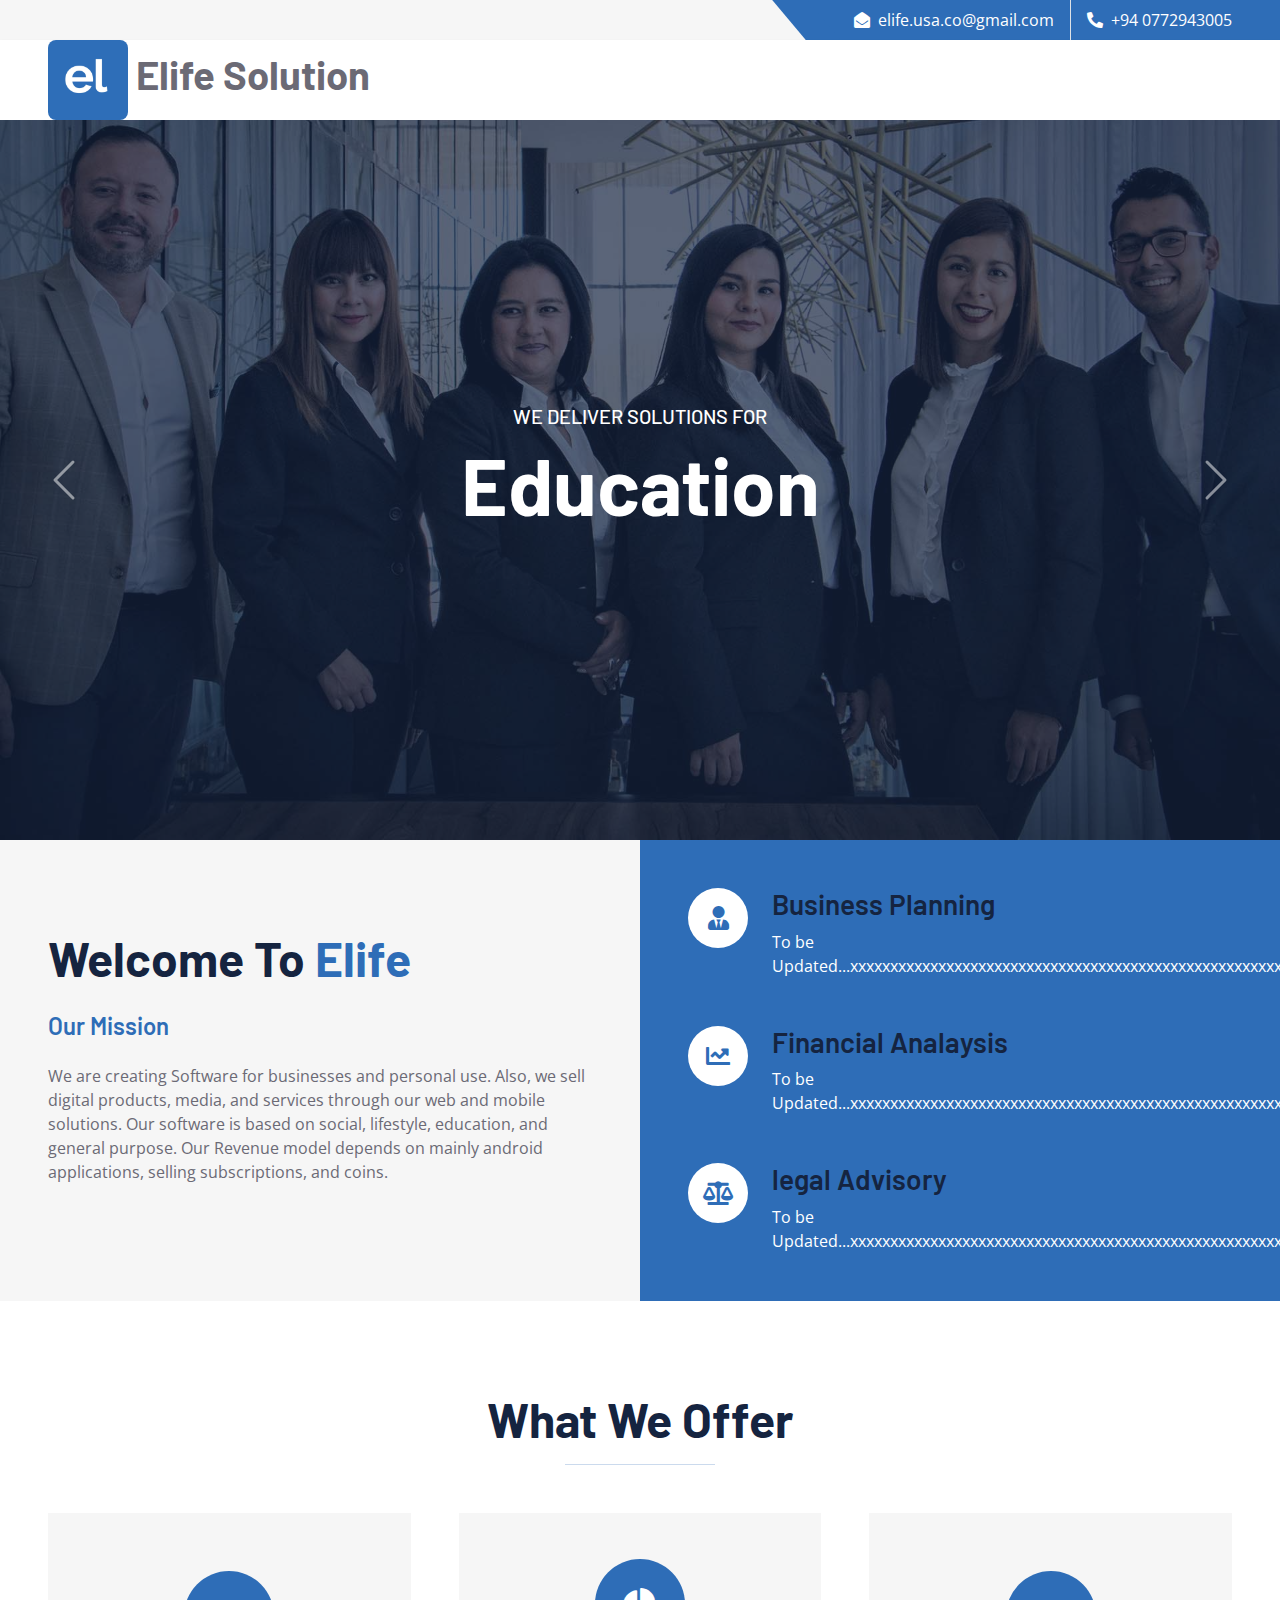
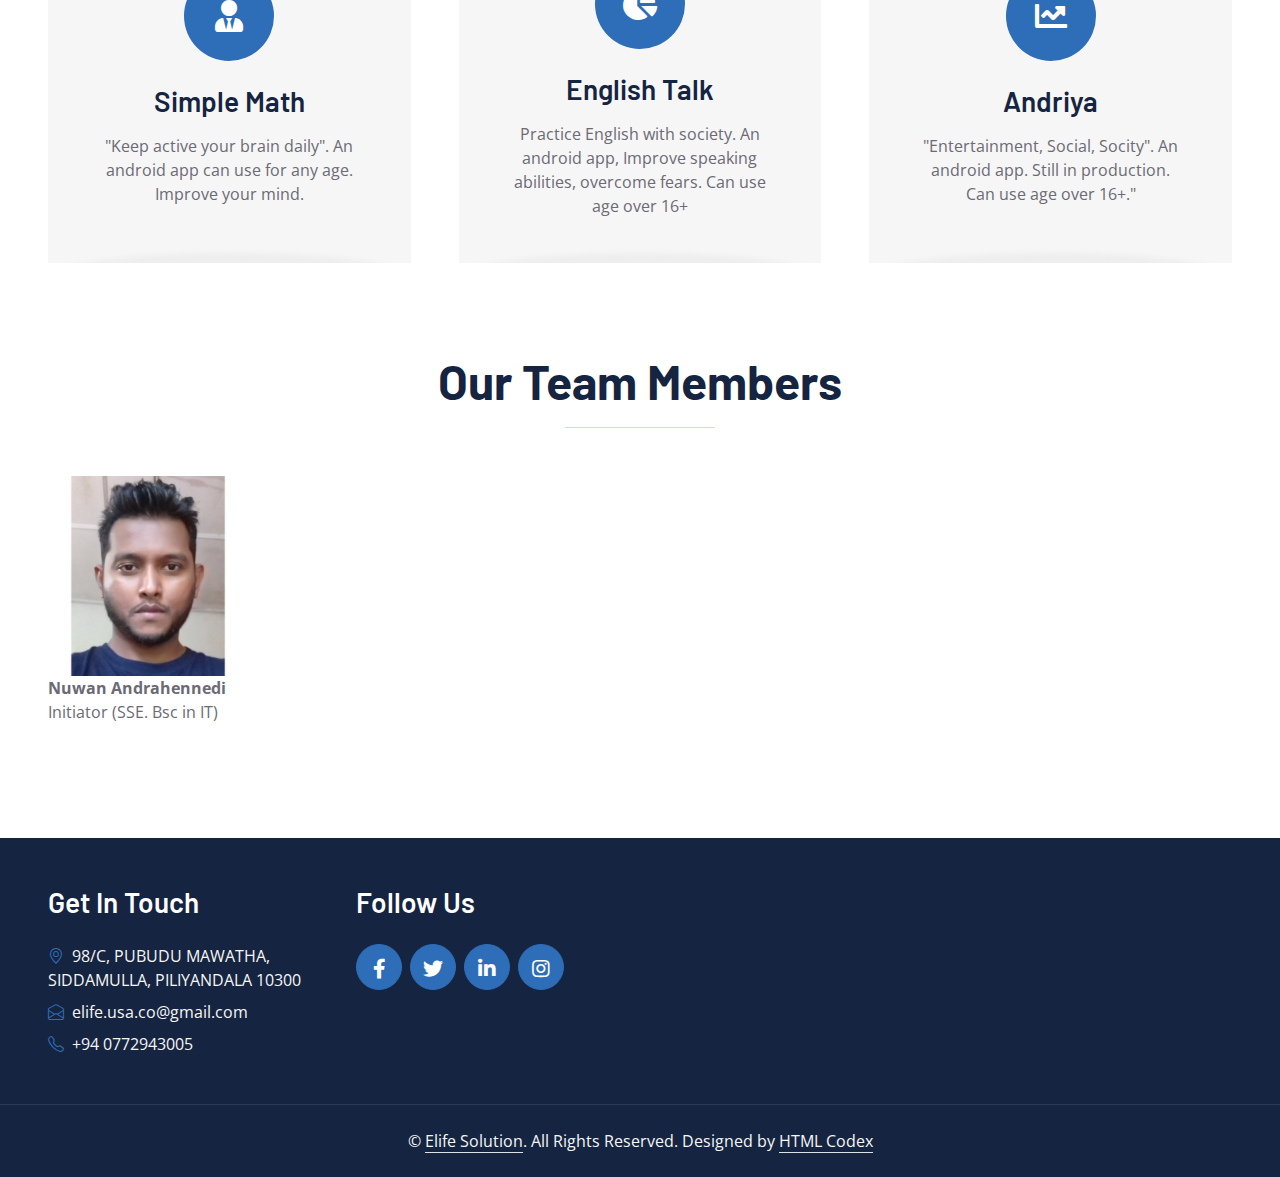
==== commit 220b7f70: "adadaaddfdfdffsffsfsfs" ====
--- a/index.html
+++ b/index.html
@@ -28,6 +28,29 @@
 
     <!-- Template Stylesheet -->
     <link href="css/style.css" rel="stylesheet">
+
+
+    <style>
+    .logo {
+    width: 80px;
+    height: 80px;
+    border-radius: 10%;
+    
+    }
+
+    .profilePic{
+    width: 200px;
+    height: 200px;
+    border-radius: 10%;
+    object-fit: cover;
+    }
+
+    </style>
+   
+
+
+
+
 </head>
 
 <div>
@@ -58,15 +81,20 @@
     <!-- Topbar End -->
 
 
+
     <!-- Navbar Start -->
+    
     <nav class="navbar navbar-expand-lg bg-white navbar-light shadow-sm px-5 py-3 py-lg-0">
+        
         <a href="index.html" class="navbar-brand p-0">
             <h1 class="m-0 text-body text-primary">
                 
                 <!-- <i class="far fa-smile text-primary me-2"> -->
-
+                 
+               <img class="logo" src="img/1024.jpg"  >
 
             </i>Elife Solution</h1>
+           
         </a>
         <button class="navbar-toggler" type="button" data-bs-toggle="collapse" data-bs-target="#navbarCollapse">
             <span class="navbar-toggler-icon"></span>
@@ -102,10 +130,10 @@
                     <img class="w-100" src="img/carousel-1.jpg" alt="Image">
                     <div class="carousel-caption d-flex flex-column align-items-center justify-content-center">
                         <div class="p-3" style="max-width: 900px;">
-                            <h5 class="text-white text-uppercase">Business Consultancy</h5>
-                            <h1 class="display-1 text-white mb-md-4">We Provide Solution On Your Business</h1>
-                            <a href="" class="btn btn-primary py-md-3 px-md-5 me-3 rounded-pill">Get Quote</a>
-                            <a href="" class="btn btn-secondary py-md-3 px-md-5 rounded-pill">Contact Us</a>
+                            <h5 class="text-white text-uppercase">We deliver solutions for</h5>
+                            <h1 class="display-1 text-white mb-md-4">Education</h1>
+                            <!-- <a href="" class="btn btn-primary py-md-3 px-md-5 me-3 rounded-pill">Social...</a>
+                            <a href="" class="btn btn-secondary py-md-3 px-md-5 rounded-pill">Life Style...</a> -->
                         </div>
                     </div>
                 </div>
@@ -113,10 +141,10 @@
                     <img class="w-100" src="img/carousel-2.jpg" alt="Image">
                     <div class="carousel-caption d-flex flex-column align-items-center justify-content-center">
                         <div class="p-3" style="max-width: 900px;">
-                            <h5 class="text-white text-uppercase">Business Consultancy</h5>
-                            <h1 class="display-1 text-white mb-md-4">Take Our Help To Reach The Top Level</h1>
-                            <a href="" class="btn btn-primary py-md-3 px-md-5 me-3 rounded-pill">Get Quote</a>
-                            <a href="" class="btn btn-secondary py-md-3 px-md-5 rounded-pill">Contact Us</a>
+                            <h5 class="text-white text-uppercase">We deliver solutions for</h5>
+                            <h1 class="display-1 text-white mb-md-4">Social & Life Style</h1>
+                            <!-- <a href="" class="btn btn-primary py-md-3 px-md-5 me-3 rounded-pill">Get Quote</a>
+                            <a href="" class="btn btn-secondary py-md-3 px-md-5 rounded-pill">Contact Us</a> -->
                         </div>
                     </div>
                 </div>
@@ -141,9 +169,9 @@
         <div class="row g-0">
             <div class="col-lg-6 py-6 px-5">
                 <h1 class="display-5 mb-4">Welcome To <span class="text-primary">Elife</span></h1>
-                <h4 class="text-primary mb-4">Diam dolor diam ipsum sit. Clita erat ipsum et lorem stet no lorem sit clita duo justo magna dolore</h4>
-                <p class="mb-4">Et stet ipsum nonumy rebum eos justo, accusam invidunt aliquyam stet magna at et sanctus, vero sea sit amet dolores, sit dolor duo invidunt dolor, kasd rebum consetetur diam invidunt erat stet. Accusam nonumy lorem kasd eirmod. Justo clita sadipscing ea invidunt rebum sadipscing consetetur. Amet diam amet amet sanctus sanctus invidunt erat ipsum eirmod.</p>
-                <a href="" class="btn btn-primary py-md-3 px-md-5 rounded-pill">Get A Quote</a>
+                <h4 class="text-primary mb-4">Our Mission</h4>
+                <p class="mb-4">We are creating Software for businesses and personal use. Also, we sell digital products, media, and services through our web and mobile solutions. Our software is based on social, lifestyle, education, and general purpose.  Our Revenue model depends on mainly android applications, selling subscriptions, and coins.</p>
+                <!-- <a href="" class="btn btn-primary py-md-3 px-md-5 rounded-pill">Get A Quote</a> -->
             </div>
             <div class="col-lg-6">
                 <div class="h-100 d-flex flex-column justify-content-center bg-primary p-5">
@@ -153,7 +181,7 @@
                         </div>
                         <div class="ps-4">
                             <h3>Business Planning</h3>
-                            <p class="mb-0">Tempor erat elitr rebum at clita. Diam dolor ipsum amet eos erat ipsum lorem et sit sed stet lorem sit clita duo</p>
+                            <p class="mb-0">To be Updated...xxxxxxxxxxxxxxxxxxxxxxxxxxxxxxxxxxxxxxxxxxxxxxxxxxxxxxxxxxxxxxxxxxxxxxxxxxxxxxxxxxxxxxxxxxxxxxx</p>
                         </div>
                     </div>
                     <div class="d-flex text-white mb-5">
@@ -162,7 +190,7 @@
                         </div>
                         <div class="ps-4">
                             <h3>Financial Analaysis</h3>
-                            <p class="mb-0">Tempor erat elitr rebum at clita. Diam dolor ipsum amet eos erat ipsum lorem et sit sed stet lorem sit clita duo</p>
+                            <p class="mb-0">To be Updated...xxxxxxxxxxxxxxxxxxxxxxxxxxxxxxxxxxxxxxxxxxxxxxxxxxxxxxxxxxxxxxxxxxxxxxxxxxxxxxxxxxxxxxxxxxxxxxx</p>
                         </div>
                     </div>
                     <div class="d-flex text-white">
@@ -171,7 +199,7 @@
                         </div>
                         <div class="ps-4">
                             <h3>legal Advisory</h3>
-                            <p class="mb-0">Tempor erat elitr rebum at clita. Diam dolor ipsum amet eos erat ipsum lorem et sit sed stet lorem sit clita duo</p>
+                            <p class="mb-0">To be Updated...xxxxxxxxxxxxxxxxxxxxxxxxxxxxxxxxxxxxxxxxxxxxxxxxxxxxxxxxxxxxxxxxxxxxxxxxxxxxxxxxxxxxxxxxxxxxxxx</p>
                         </div>
                     </div>
                 </div>
@@ -193,8 +221,8 @@
                     <div class="d-flex align-items-center justify-content-center bg-primary text-white rounded-circle mx-auto mb-4" style="width: 90px; height: 90px;">
                         <i class="fa fa-user-tie fa-2x"></i>
                     </div>
-                    <h3 class="mb-3">Business Research</h3>
-                    <p class="mb-0">Tempor erat elitr rebum at clita. Diam dolor ipsum amet eos erat ipsum lorem et sit sed stet lorem</p>
+                    <h3 class="mb-3">Simple Math</h3>
+                    <p class="mb-0">"Keep active your brain daily". An android app can use for any age. Improve your mind.</p>
                 </div>
             </div>
             <div class="col-lg-4 col-md-6">
@@ -202,8 +230,8 @@
                     <div class="d-flex align-items-center justify-content-center bg-primary text-white rounded-circle mx-auto mb-4" style="width: 90px; height: 90px;">
                         <i class="fa fa-chart-pie fa-2x"></i>
                     </div>
-                    <h3 class="mb-3">Stretagic Planning</h3>
-                    <p class="mb-0">Tempor erat elitr rebum at clita. Diam dolor ipsum amet eos erat ipsum lorem et sit sed stet lorem</p>
+                    <h3 class="mb-3">English Talk</h3>
+                    <p class="mb-0">Practice English with society. An android app, Improve speaking abilities, overcome fears. Can use age over 16+</p>
                 </div>
             </div>
             <div class="col-lg-4 col-md-6">
@@ -211,11 +239,13 @@
                     <div class="d-flex align-items-center justify-content-center bg-primary text-white rounded-circle mx-auto mb-4" style="width: 90px; height: 90px;">
                         <i class="fa fa-chart-line fa-2x"></i>
                     </div>
-                    <h3 class="mb-3">Market Analysis</h3>
-                    <p class="mb-0">Tempor erat elitr rebum at clita. Diam dolor ipsum amet eos erat ipsum lorem et sit sed stet lorem</p>
-                </div>
-            </div>
-            <div class="col-lg-4 col-md-6">
+                    <h3 class="mb-3">Andriya</h3>
+                    <p class="mb-0">"Entertainment, Social, Socity". An android app. Still in production. Can use age over 16+."</p>
+                </div>
+            </div>
+           
+
+            <!-- <div class="col-lg-4 col-md-6">
                 <div class="service-item bg-secondary text-center px-5">
                     <div class="d-flex align-items-center justify-content-center bg-primary text-white rounded-circle mx-auto mb-4" style="width: 90px; height: 90px;">
                         <i class="fa fa-chart-area fa-2x"></i>
@@ -241,14 +271,17 @@
                     <h3 class="mb-3">Tax & Insurance</h3>
                     <p class="mb-0">Tempor erat elitr rebum at clita. Diam dolor ipsum amet eos erat ipsum lorem et sit sed stet lorem</p>
                 </div>
-            </div>
+            </div> -->
+
+
+
         </div>
     </div>
     <!-- Services End -->
 
 
     <!-- Features Start -->
-    <div class="container-fluid py-6 px-5">
+    <!-- <div class="container-fluid py-6 px-5">
         <div class="text-center mx-auto mb-5" style="max-width: 600px;">
             <h1 class="display-5 mb-0">Why Choose Us!!!</h1>
             <hr class="w-25 mx-auto bg-primary">
@@ -314,12 +347,12 @@
                 </div>
             </div>
         </div>
-    </div>
+    </div> -->
     <!-- Features Start -->
 
 
     <!-- Quote Start -->
-    <div class="container-fluid bg-secondary px-0">
+    <!-- <div class="container-fluid bg-secondary px-0">
         <div class="row g-0">
             <div class="col-lg-6 py-6 px-5">
                 <h1 class="display-5 mb-4">Request A Free Quote</h1>
@@ -360,27 +393,35 @@
                 </div>
             </div>
         </div>
-    </div>
+    </div> -->
     <!-- Quote End -->
 
-
+    
     <!-- Team Start -->
     <div class="container-fluid py-6 px-5">
         <div class="text-center mx-auto mb-5" style="max-width: 600px;">
             <h1 class="display-5 mb-0">Our Team Members</h1>
             <hr class="w-25 mx-auto bg-primary">
         </div>
-        <div class="row g-5">
-            <div class="col-lg-4">
+
+        <img class="profilePic" src="img/team-1.jpg" alt=""> 
+        <div class="row g-5">      
+                   <div class="col-lg-4">
                 <div class="team-item position-relative overflow-hidden">
-                    <img class="img-fluid w-100" src="img/team-1.jpg" alt="">
-                    <div class="team-text w-100 position-absolute top-50 text-center bg-primary p-4">
-                        <h3 class="text-white">Full Name</h3>
-                        <p class="text-white text-uppercase mb-0">Designation</p>
-                    </div>
-                </div>
-            </div>
-            <div class="col-lg-4">
+                    <!-- <img class="img-fluid w-100" src="img/team-1.jpg" alt=""> -->
+                    <!-- <img class="profilePic" src="img/team-1.jpg" alt="">       -->
+                    <!-- <h3 class="text-secondary">Nuwan Andrahennedi</h3>
+                        <p class="text-white text-uppercase mb-0">Initiator (SSE. Bsc in IT)</p> -->
+                    <!-- <div class="team-text w-100 position-absolute top-50 text-center bg-primary p-4">
+                        <h3 class="text-white">Nuwan Andrahennedi</h3>
+                        <p class="text-white text-uppercase mb-0">Initiator (SSE. Bsc in IT)</p>
+                    </div> -->
+                </div>
+                <p class="mb-4"> <b>Nuwan Andrahennedi </b><br>
+                    Initiator (SSE. Bsc in IT)</p>   
+                </div>
+          
+            <!-- <div class="col-lg-4">
                 <div class="team-item position-relative overflow-hidden">
                     <img class="img-fluid w-100" src="img/team-2.jpg" alt="">
                     <div class="team-text w-100 position-absolute top-50 text-center bg-primary p-4">
@@ -397,14 +438,16 @@
                         <p class="text-white text-uppercase mb-0">Designation</p>
                     </div>
                 </div>
-            </div>
+            </div> -->
+
+
         </div>
     </div>
     <!-- Team End -->
 
 
     <!-- Testimonial Start -->
-    <div class="container-fluid bg-secondary p-0">
+    <!-- <div class="container-fluid bg-secondary p-0">
         <div class="row g-0">
             <div class="col-lg-6" style="min-height: 500px;">
                 <div class="position-relative h-100">
@@ -437,12 +480,12 @@
                 </div>
             </div>
         </div>
-    </div>
+    </div> -->
     <!-- Testimonial End -->
 
 
     <!-- Blog Start -->
-    <div class="container-fluid py-6 px-5">
+    <!-- <div class="container-fluid py-6 px-5">
         <div class="text-center mx-auto mb-5" style="max-width: 600px;">
             <h1 class="display-5 mb-0">Latest Blog Post</h1>
             <hr class="w-25 mx-auto bg-primary">
@@ -512,12 +555,12 @@
                 </div>
             </div>
         </div>
-    </div>
+    </div> -->
     <!-- Blog End -->
     
 
     <!-- Footer Start -->
-    <div class="container-fluid bg-primary text-secondary p-5">
+    <!-- <div class="container-fluid bg-primary text-secondary p-5">
         <div class="row g-5">
             <div class="col-12 text-center">
                 <h1 class="display-5 mb-4">Stay Update!!!</h1>
@@ -529,10 +572,13 @@
                 </form>
             </div>
         </div>
-    </div>
+    </div> -->
+
+
     <div class="container-fluid bg-dark text-secondary p-5">
         <div class="row g-5">
-            <div class="col-lg-3 col-md-6">
+           
+            <!-- <div class="col-lg-3 col-md-6">
                 <h3 class="text-white mb-4">Quick Links</h3>
                 <div class="d-flex flex-column justify-content-start">
                     <a class="text-secondary mb-2" href="#"><i class="bi bi-arrow-right text-primary me-2"></i>Home</a>
@@ -541,8 +587,10 @@
                     <a class="text-secondary mb-2" href="#"><i class="bi bi-arrow-right text-primary me-2"></i>Latest Blog Post</a>
                     <a class="text-secondary" href="#"><i class="bi bi-arrow-right text-primary me-2"></i>Contact Us</a>
                 </div>
-            </div>
-            <div class="col-lg-3 col-md-6">
+            </div> -->
+
+
+            <!-- <div class="col-lg-3 col-md-6">
                 <h3 class="text-white mb-4">Popular Links</h3>
                 <div class="d-flex flex-column justify-content-start">
                     <a class="text-secondary mb-2" href="#"><i class="bi bi-arrow-right text-primary me-2"></i>Home</a>
@@ -551,18 +599,18 @@
                     <a class="text-secondary mb-2" href="#"><i class="bi bi-arrow-right text-primary me-2"></i>Latest Blog Post</a>
                     <a class="text-secondary" href="#"><i class="bi bi-arrow-right text-primary me-2"></i>Contact Us</a>
                 </div>
-            </div>
+            </div> -->
             <div class="col-lg-3 col-md-6">
                 <h3 class="text-white mb-4">Get In Touch</h3>
-                <p class="mb-2"><i class="bi bi-geo-alt text-primary me-2"></i>123 Street, New York, USA</p>
-                <p class="mb-2"><i class="bi bi-envelope-open text-primary me-2"></i>info@example.com</p>
-                <p class="mb-0"><i class="bi bi-telephone text-primary me-2"></i>+012 345 67890</p>
+                <p class="mb-2"><i class="bi bi-geo-alt text-primary me-2"></i>98/C, PUBUDU MAWATHA, SIDDAMULLA, PILIYANDALA 10300</p>
+                <p class="mb-2"><i class="bi bi-envelope-open text-primary me-2"></i>elife.usa.co@gmail.com</p>
+                <p class="mb-0"><i class="bi bi-telephone text-primary me-2"></i>+94 0772943005</p>
             </div>
             <div class="col-lg-3 col-md-6">
                 <h3 class="text-white mb-4">Follow Us</h3>
                 <div class="d-flex">
+                    <a class="btn btn-lg btn-primary btn-lg-square rounded-circle me-2" href="https://www.facebook.com/elife.usa.co"><i class="fab fa-facebook-f fw-normal"></i></a>
                     <a class="btn btn-lg btn-primary btn-lg-square rounded-circle me-2" href="#"><i class="fab fa-twitter fw-normal"></i></a>
-                    <a class="btn btn-lg btn-primary btn-lg-square rounded-circle me-2" href="#"><i class="fab fa-facebook-f fw-normal"></i></a>
                     <a class="btn btn-lg btn-primary btn-lg-square rounded-circle me-2" href="#"><i class="fab fa-linkedin-in fw-normal"></i></a>
                     <a class="btn btn-lg btn-primary btn-lg-square rounded-circle" href="#"><i class="fab fa-instagram fw-normal"></i></a>
                 </div>
@@ -570,7 +618,7 @@
         </div>
     </div>
     <div class="container-fluid bg-dark text-secondary text-center border-top py-4 px-5" style="border-color: rgba(256, 256, 256, .1) !important;">
-        <p class="m-0">&copy; <a class="text-secondary border-bottom" href="#">Your Site Name</a>. All Rights Reserved. Designed by <a class="text-secondary border-bottom" href="https://htmlcodex.com">HTML Codex</a></p>
+        <p class="m-0">&copy; <a class="text-secondary border-bottom" href="#">Elife Solution</a>. All Rights Reserved. Designed by <a class="text-secondary border-bottom" href="https://htmlcodex.com">HTML Codex</a></p>
     </div>
     <!-- Footer End -->
 
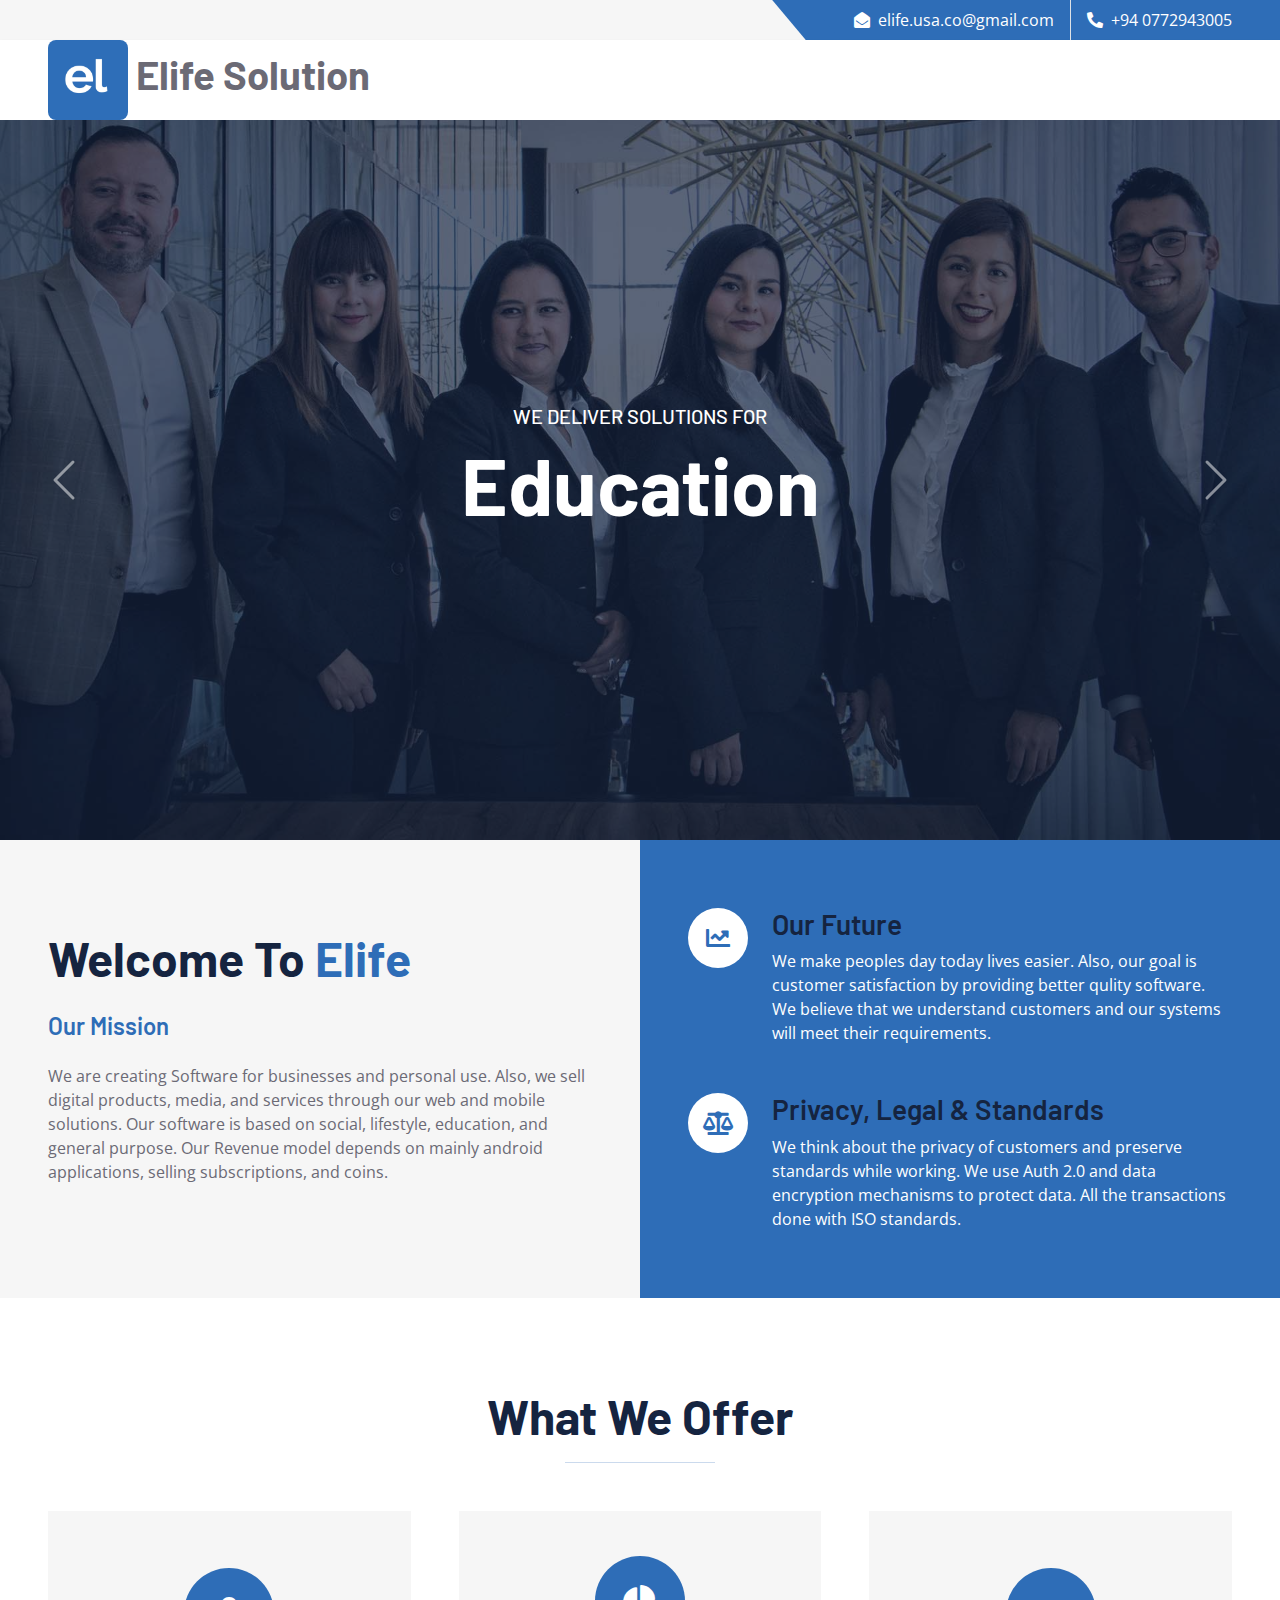
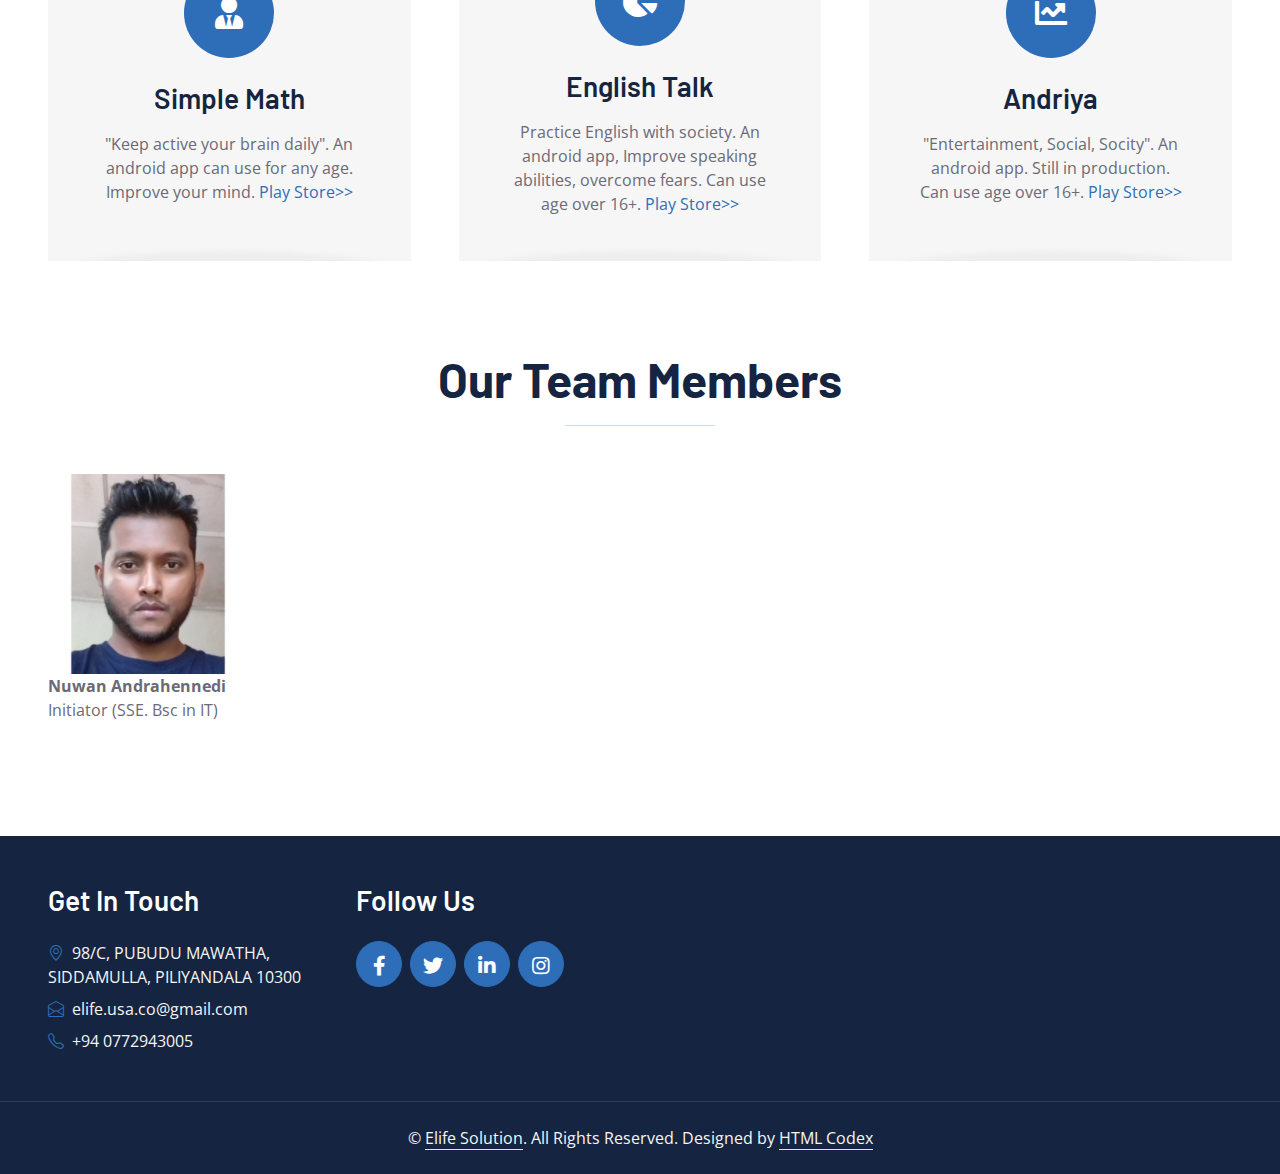
==== commit 5aa54f6e: "adadaaddfdfdffsffsfsfs" ====
--- a/index.html
+++ b/index.html
@@ -175,22 +175,22 @@
             </div>
             <div class="col-lg-6">
                 <div class="h-100 d-flex flex-column justify-content-center bg-primary p-5">
-                    <div class="d-flex text-white mb-5">
+                    <!-- <div class="d-flex text-white mb-5">
                         <div class="d-flex flex-shrink-0 align-items-center justify-content-center bg-white text-primary rounded-circle mx-auto mb-4" style="width: 60px; height: 60px;">
                             <i class="fa fa-user-tie fs-4"></i>
                         </div>
                         <div class="ps-4">
-                            <h3>Business Planning</h3>
+                            <h3>About Our Business</h3>
                             <p class="mb-0">To be Updated...xxxxxxxxxxxxxxxxxxxxxxxxxxxxxxxxxxxxxxxxxxxxxxxxxxxxxxxxxxxxxxxxxxxxxxxxxxxxxxxxxxxxxxxxxxxxxxx</p>
                         </div>
-                    </div>
+                    </div> -->
                     <div class="d-flex text-white mb-5">
                         <div class="d-flex flex-shrink-0 align-items-center justify-content-center bg-white text-primary rounded-circle mx-auto mb-4" style="width: 60px; height: 60px;">
                             <i class="fa fa-chart-line fs-4"></i>
                         </div>
                         <div class="ps-4">
-                            <h3>Financial Analaysis</h3>
-                            <p class="mb-0">To be Updated...xxxxxxxxxxxxxxxxxxxxxxxxxxxxxxxxxxxxxxxxxxxxxxxxxxxxxxxxxxxxxxxxxxxxxxxxxxxxxxxxxxxxxxxxxxxxxxx</p>
+                            <h3>Our Future</h3>
+                            <p class="mb-0">We make peoples day today lives easier. Also, our goal is customer satisfaction by providing better qulity software. We believe that we understand customers and our systems will meet their requirements.</p>
                         </div>
                     </div>
                     <div class="d-flex text-white">
@@ -198,8 +198,8 @@
                             <i class="fa fa-balance-scale fs-4"></i>
                         </div>
                         <div class="ps-4">
-                            <h3>legal Advisory</h3>
-                            <p class="mb-0">To be Updated...xxxxxxxxxxxxxxxxxxxxxxxxxxxxxxxxxxxxxxxxxxxxxxxxxxxxxxxxxxxxxxxxxxxxxxxxxxxxxxxxxxxxxxxxxxxxxxx</p>
+                            <h3>Privacy, Legal & Standards</h3>
+                            <p class="mb-0">We think about the privacy of customers and preserve standards while working. We use Auth 2.0 and data encryption mechanisms to protect data. All the transactions done with ISO standards.</p>
                         </div>
                     </div>
                 </div>
@@ -222,7 +222,7 @@
                         <i class="fa fa-user-tie fa-2x"></i>
                     </div>
                     <h3 class="mb-3">Simple Math</h3>
-                    <p class="mb-0">"Keep active your brain daily". An android app can use for any age. Improve your mind.</p>
+                    <p class="mb-0">"Keep active your brain daily". An android app can use for any age. Improve your mind. <a href='https://play.google.com/store/apps/details?id=com.simplemath.elifejason' >Play Store>></a></p>
                 </div>
             </div>
             <div class="col-lg-4 col-md-6">
@@ -231,7 +231,7 @@
                         <i class="fa fa-chart-pie fa-2x"></i>
                     </div>
                     <h3 class="mb-3">English Talk</h3>
-                    <p class="mb-0">Practice English with society. An android app, Improve speaking abilities, overcome fears. Can use age over 16+</p>
+                    <p class="mb-0">Practice English with society. An android app, Improve speaking abilities, overcome fears. Can use age over 16+. <a href='https://play.google.com/store/apps/details?id=com.simplemath.elifejason' >Play Store>></a></p>
                 </div>
             </div>
             <div class="col-lg-4 col-md-6">
@@ -240,7 +240,7 @@
                         <i class="fa fa-chart-line fa-2x"></i>
                     </div>
                     <h3 class="mb-3">Andriya</h3>
-                    <p class="mb-0">"Entertainment, Social, Socity". An android app. Still in production. Can use age over 16+."</p>
+                    <p class="mb-0">"Entertainment, Social, Socity". An android app. Still in production. Can use age over 16+. <a href='https://play.google.com/store/apps/details?id=com.simplemath.elifejason' >Play Store>></a></p>
                 </div>
             </div>
            
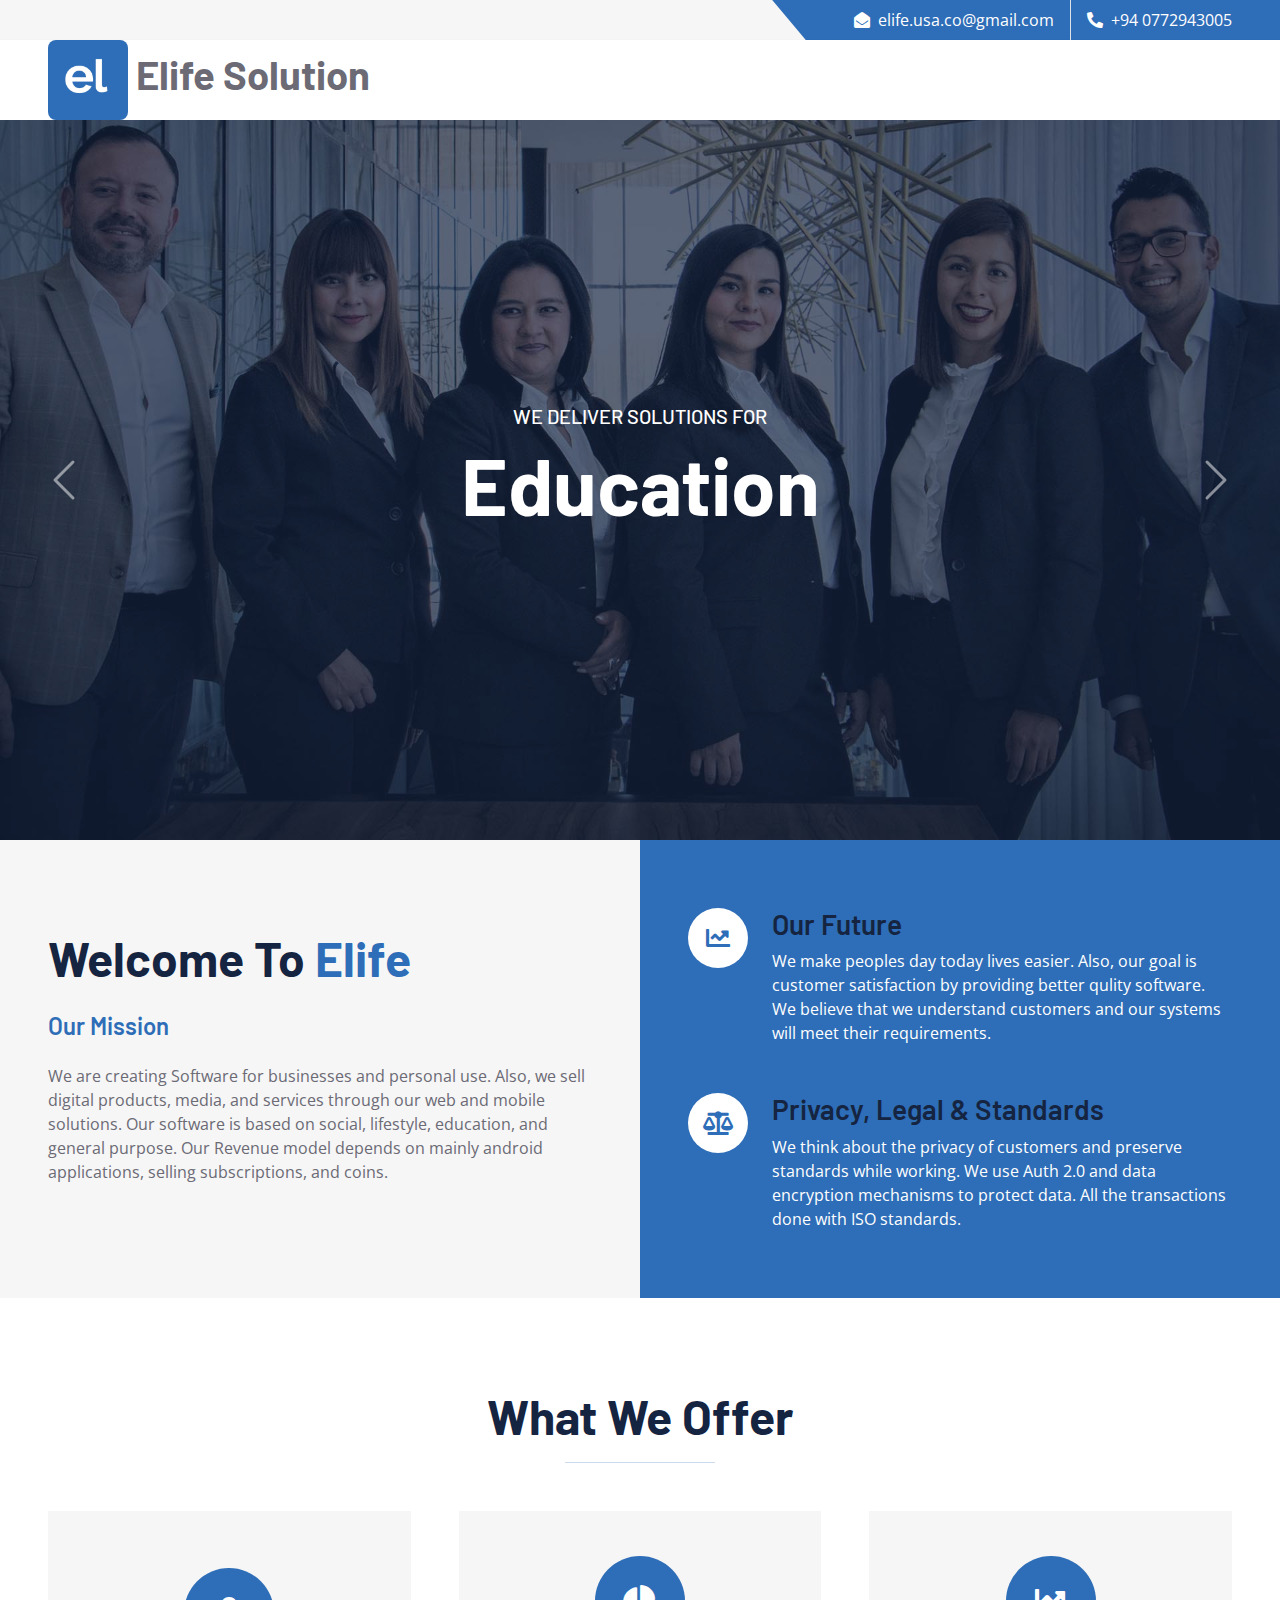
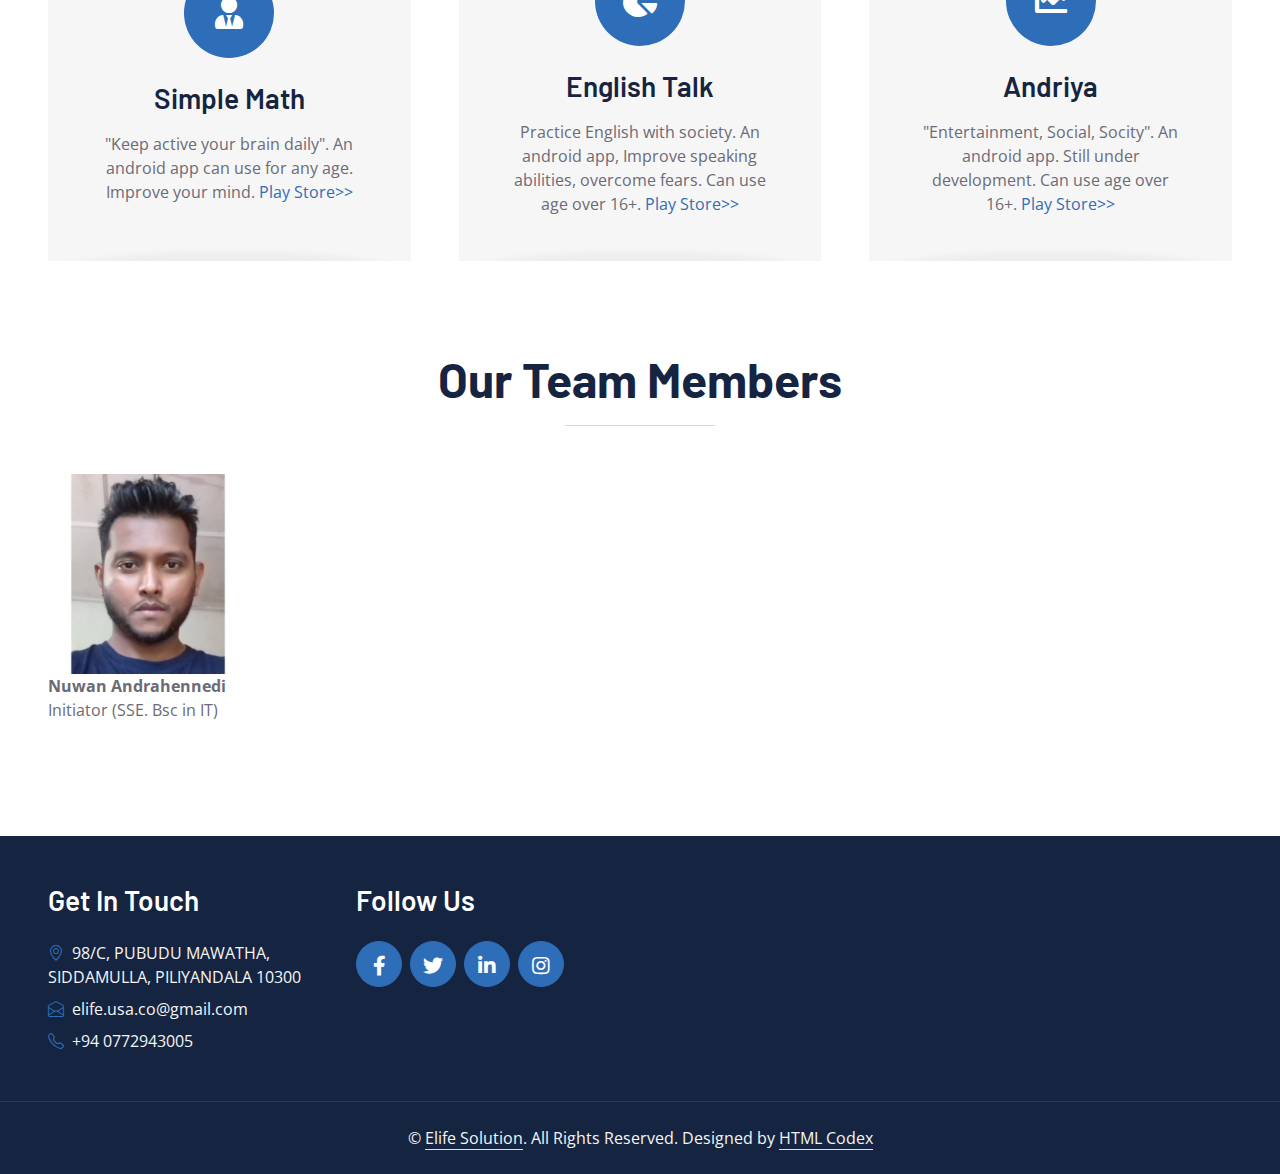
==== commit a3ec7646: "adadaaddfdfdffsffsfsfs" ====
--- a/index.html
+++ b/index.html
@@ -240,7 +240,7 @@
                         <i class="fa fa-chart-line fa-2x"></i>
                     </div>
                     <h3 class="mb-3">Andriya</h3>
-                    <p class="mb-0">"Entertainment, Social, Socity". An android app. Still in production. Can use age over 16+. <a href='https://play.google.com/store/apps/details?id=com.simplemath.elifejason' >Play Store>></a></p>
+                    <p class="mb-0">"Entertainment, Social, Socity". An android app. Still under development. Can use age over 16+. <a href='https://play.google.com/store/apps/details?id=com.simplemath.elifejason' >Play Store>></a></p>
                 </div>
             </div>
            
